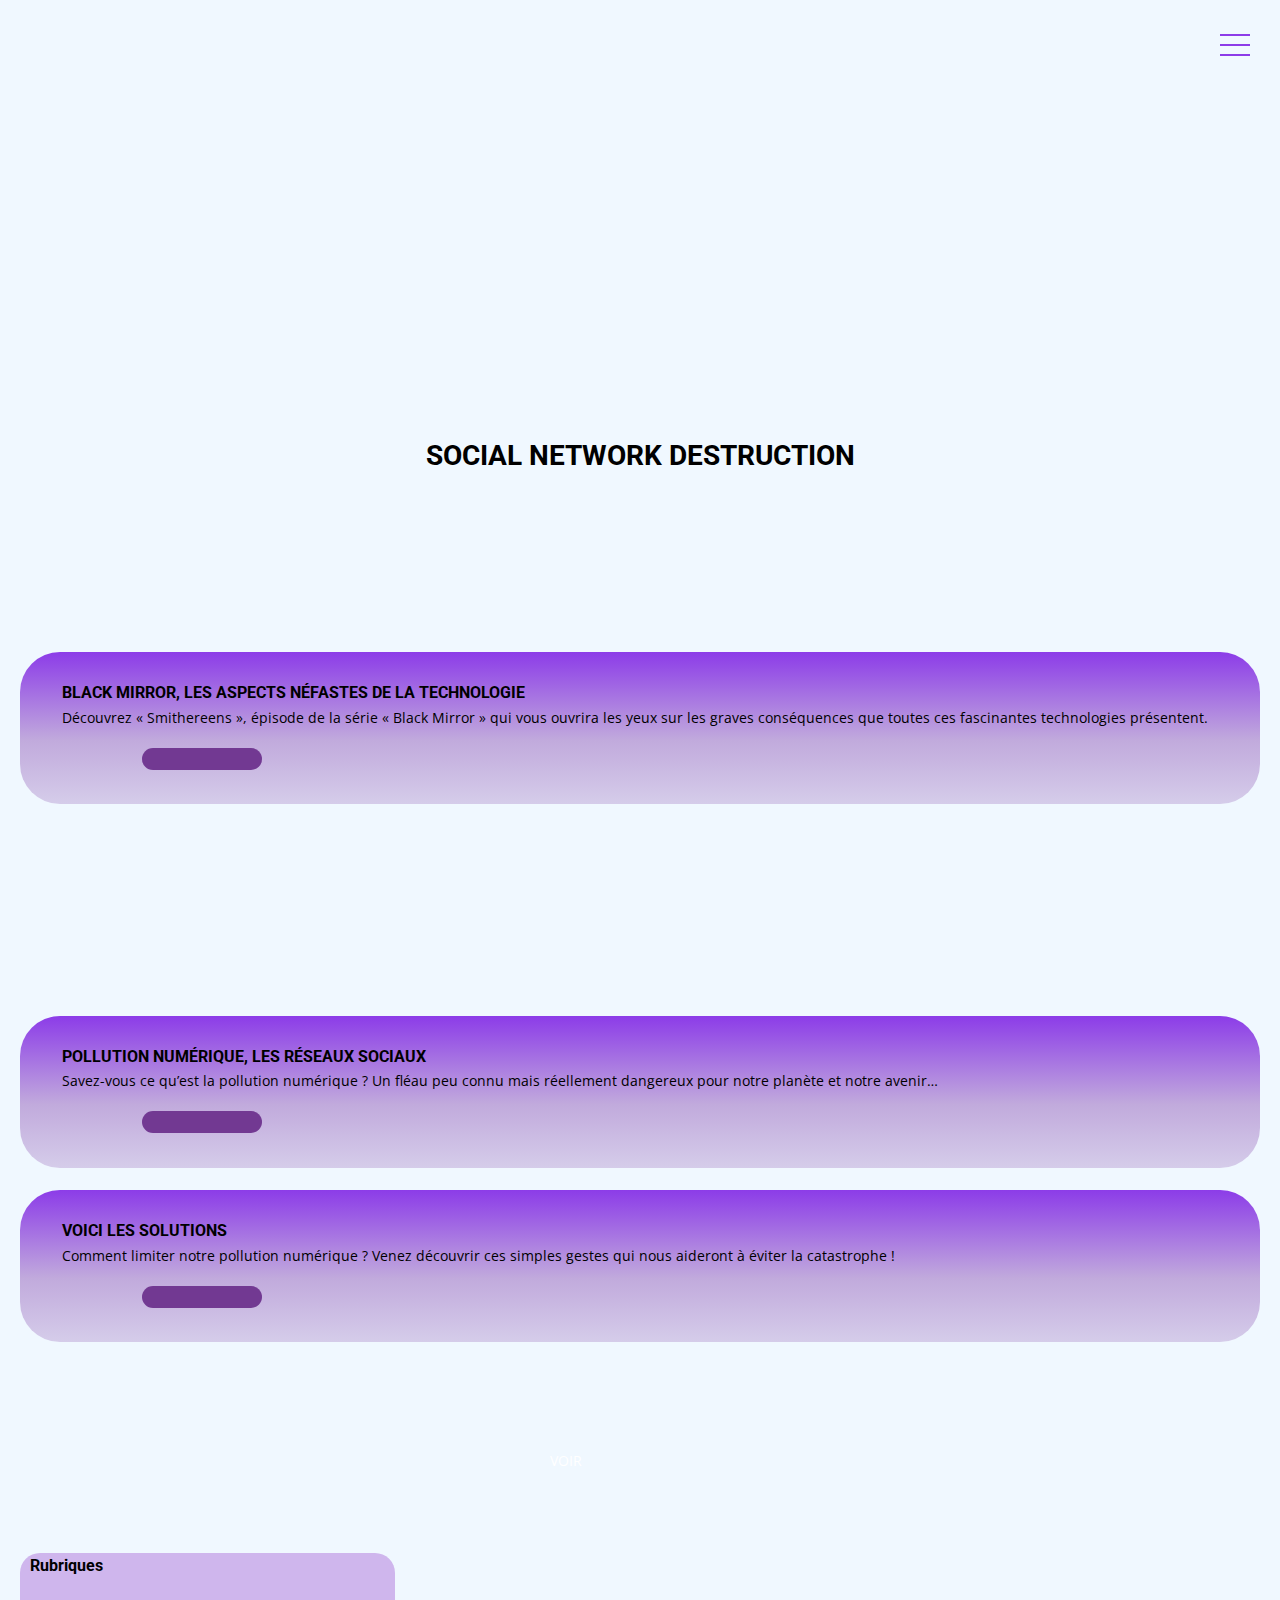
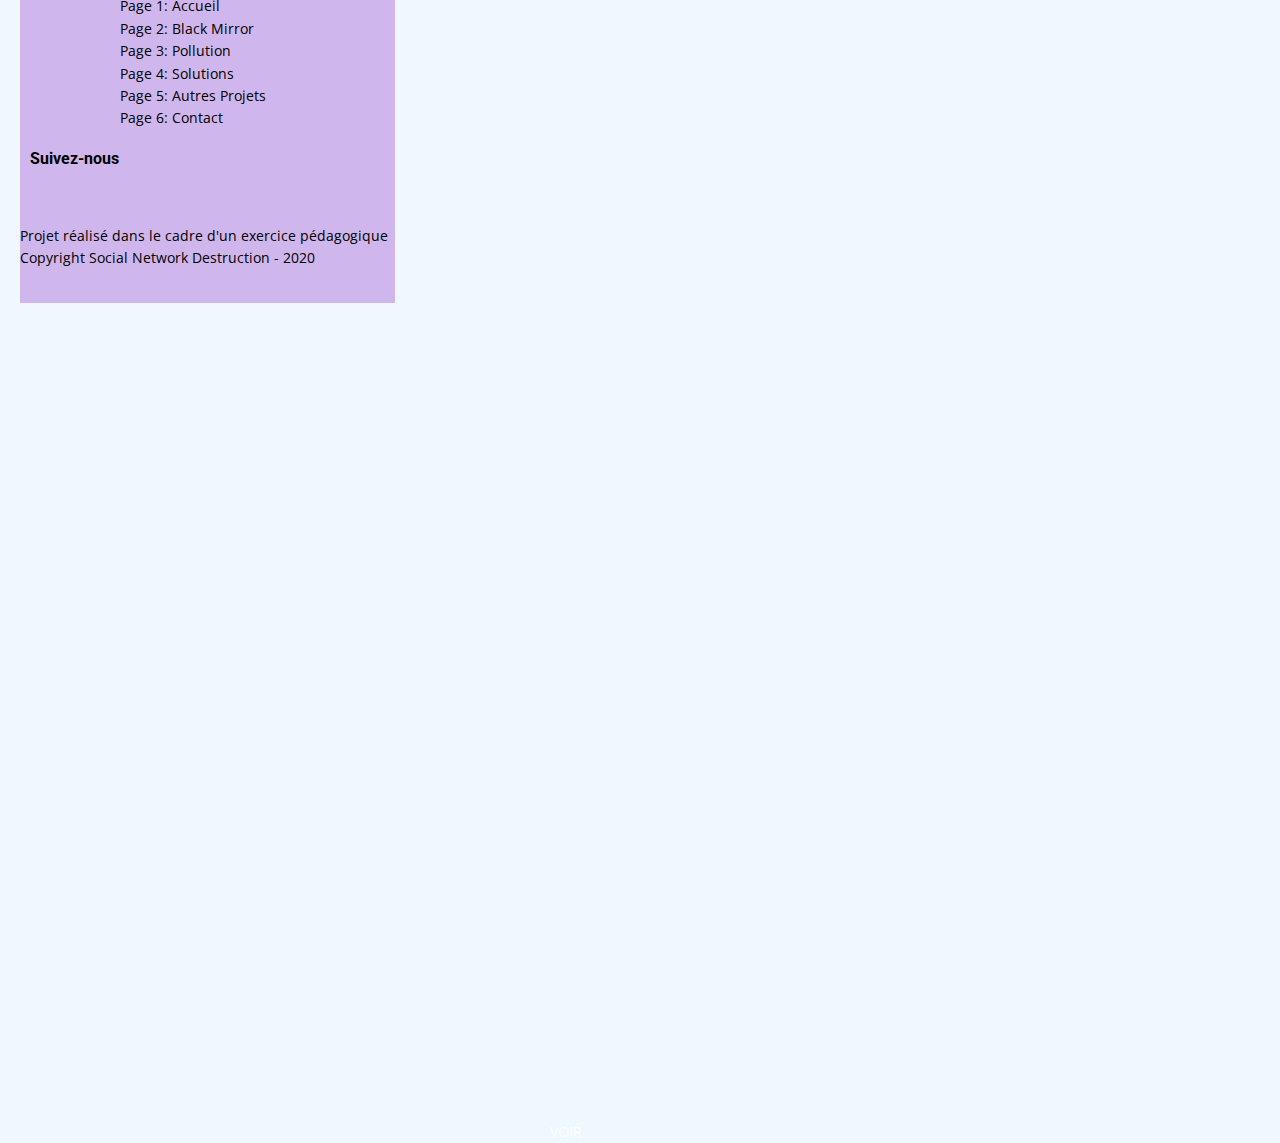
==== index.html @ 18c6214f "fond + ajustement h1" ====
<!doctype html>
<html lang="fr">
<head>
    <meta charset="UTF-8">
    <meta name="viewport" content="width=device-width, initial-scale=1.0">

    <title>Document</title>

    <link rel="stylesheet" href="css/mescss/typography.css">
    <link rel="stylesheet" href="css/mescss/menu.css">
    <link rel="stylesheet" href="css/lib/normalize.css">
    <link rel="stylesheet" href="css/mescss/styles-graphique.css">

</head>
<body >
<header>
    <div class="logo"><a href="index.html"><img src="img/LOGO_HAMZA.png" alt=""></a></div>

    <div class="nav-toggle" onclick="document.documentElement.classList.toggle('menu-open') ">
        <div class="nav-toggle-bar"></div>
    </div>
    <nav class="menu">
        <ul>
            <li><a href="index.html">Accueil</a></li>
            <li><a href="black-mirror.html">Black Mirror</a></li>
            <li><a href="pollution.html">Pollution Numérique</a></li>
            <li><a href="solutions.html">Solutions</a></li>
            <li><a href="a-propos.html">A propos</a></li>
            <li><a href="contact.html">Contact</a></li>
        </ul>
    </nav>
</header>
<main>
    <div class="visuel"></div>
    <h1><a href="">Social Network Destruction</a></h1>


    <div class="Trac-5"><h3>Black Mirror, les aspects néfastes de la technologie</h3><h4>Découvrez « Smithereens »,
        épisode de la série « Black Mirror » qui vous ouvrira les yeux
        sur les graves conséquences que toutes ces fascinantes technologies présentent.</h4>
        <div class="boutonvoir1 "><a href="black-mirror.html">Voir</a></div></div>

    <div class="trailer"><img src="img/black-mirror-mira-el-trailer-de.jpg" alt=""></div>

    <div class="Trac-5"><h3>Pollution numérique, les réseaux sociaux</h3>
        <h4>Savez-vous ce qu’est la pollution numérique ? Un fléau peu connu mais réellement dangereux
            pour notre planète et notre avenir…</h4> <div class="boutonvoir2"><a href="pollution.html">Voir</a></div></div>

    <div class="bus"><img src="img/images.jpg" alt=""></div>

    <div class="Trac-5"><h3>Voici les solutions</h3><h4>Comment limiter notre pollution numérique ? Venez découvrir ces
        simples gestes qui nous
        aideront à éviter la catastrophe !</h4> <div class="boutonvoir3"><a href="solutions.html">Voir</a></div></div>

    <div class="arbre"><img src="img/tweet3.jpg" alt=""></div>

</main>


</body>
<footer class="couleurfooter">


    <div class="rubriques">
        <h3>Rubriques</h3>
        <p><a href="index.html"></a>Page 1:   Accueil</p>
        <p><a href="black-mirror.html"></a>Page 2:   Black Mirror</p>
        <p><a href="pollution.html"></a>Page 3:   Pollution</p>
        <p>Page 4:   Solutions</p>
        <p>Page 5:   Autres Projets</p>
        <p>Page 6:   Contact</p>
    </div>
    <div class="contact">
        <h3>Suivez-nous</h3>
        <a href="twitter.fr"><img  class="twitter" src="img/icone-twitter.svg" alt=""></a>

        <a href=""><img class="gmail" src="img/icone-gmail.svg" alt=""></a>
        <a href=""><img class="insta" src="img/icone-instagram.svg" alt=""></a>
        <a href="https://www.facebook.com/mmimontbeliard"><img class="fb" src="img/iconmonstr-facebook-4.svg" alt=""></a>
        <a href=""><img class="youtube" src="img/youtube.png" alt=""></a>




    <p>Projet réalisé dans le cadre d'un exercice pédagogique</p>
    <span>Copyright Social Network Destruction - 2020</span>

</footer>


</html>
---- css/mescss/typography.css ----
@import url('https://fonts.googleapis.com/css2?family=IBM+Plex+Sans&display=swap');
@import url('https://fonts.googleapis.com/css2?family=Roboto:wght@700&display=swap');
@import url('https://fonts.googleapis.com/css2?family=Open+Sans&display=swap');


html {
    font-size: 62.5%;
}

body {
    background-color: aliceblue  ;
    font-family: 'Open Sans', sans-serif;
    font-size: 1.4rem;
    line-height: 1.6;
    margin: 0 20px;
}

a {
    text-decoration: none;
    color: black;
}
main{
    font-weight: normal;

}

.caroussel{
    background-color: #CFB6ED;
    color: black;
    padding:20px ;
}
.caroussel2{
    background-color: #555555;
    color: black;
    padding:20px ;
}
.caroussel2 img{
max-width: 200px;
}
ul.caroussel-items{
    list-style: none;
    padding: 1rem 0;
    display: flex;
    overflow-x: scroll;
    scroll-snap-type: x mandatory;
}
li.caroussel-items{
    flex: 1 0 220px;
    margin-right: 2rem;
    scroll-snap-align: center;

}

::-webkit-scrollbar-track{
    background-color: #555555;

}
::-webkit-scrollbar{
    height: 2px;
    background-color: tomato;
}
::-webkit-scrollbar-thumb{
    background-color: tomato;
}

.menu{
    font-family: 'Roboto', sans-serif;
}
h1,h2,h3,h4{
    font-family: 'Roboto', sans-serif   ;
}
h1{
    padding:20px;
}

footer>span{
    color: #888888;
}
main>h2{
    margin-left: 10px;
    position: center;
}

main p{
    margin-left: 40px;
    margin-right: 40px;
    display: block;

}
.Trac-5 h3{
    text-transform: uppercase;
    position: center;
    margin-bottom: 0;
    color: black;

}
.Trac-5 h4{
   font-family: 'Open Sans', sans-serif;
    font-weight: normal;
    margin-top: 0;


}
.boutonvoir1 a,
.boutonvoir2 a,
.boutonvoir3 a{
    left: 43vw;
    color: white;
    position: absolute;
    text-transform: uppercase;
}

.boutonvoir1 a {
    bottom: 77vw;
}

.boutonvoir2 a {
    bottom: -44.7vw;
}

.boutonvoir3 a{
    bottom: -144vw;
}

.contact h3, .rubriques h3{
    margin-left: 10px;
}
.rubriques p{
    margin-top: 0;
    margin-bottom: 0;
    margin-left: 100px;
}
.couleurfooter p, .couleurfooter span{
    margin-bottom: 0;


}
---- css/mescss/menu.css ----
.nav-toggle{
   /* background-color: orange;*/
    width: 30px;
    height: 30px;
     position: fixed ;
    top: 30px;
    right: 30px;
    display: flex;
    align-items: center;
    justify-content: center;
    z-index: 2;

}
.nav-toggle-bar,
.nav-toggle-bar::before,
.nav-toggle-bar::after{
    content:"";
    background-color:  #8C3CE8;
    width: 100%;
    height: 2px;
    position: absolute;
    left: 0;
    transition: all .4s ease-in-out;
}
.nav-toggle-bar::before {

    top: -10px;

}
.nav-toggle-bar::after {
    top: 10px;

}
.menu-open .nav-toggle-bar{
    transform: rotate(135deg);
    background-color: white;
}

.menu-open .nav-toggle-bar::before,
.menu-open .nav-toggle-bar::after{
    transform: rotate(90deg);
    background-color: white;
    top: 0;
}

/* MENU*/

.menu{
    background-color: #8C3CE8;
    position: fixed;
    top:0;
    left: 0;
    bottom: 0;
    right: 0;
    display: flex;
    align-items: center;
    justify-content: center;
    transform: translateX(100vw);
    transition: all 1.5s;
    z-index: 1;
}

.menu-open .menu {
    transform: translateX(0);
}

.menu-open,
.menu-open body {
    overflow: hidden;
}
.menu ul{
    list-style: none;
    margin: 0;
    padding: 0;
    font-size: 2.3rem;
    text-transform: uppercase;

}

.menu li{
    margin-bottom: 30px;
    transform: translateX(30px);
    opacity: 0;
    transition: all .4s ease;
}
.menu a{
    color: white ;
}

.menu-open .menu li{
    transform: translateX(0);
    opacity: 1;
}

.menu-open .menu li:nth-child(n+1){transition-delay: .3s;}
.menu-open .menu li:nth-child(n+2){transition-delay: .35s;}
.menu-open .menu li:nth-child(n+3){transition-delay: .4s;}
.menu-open .menu li:nth-child(n+4){transition-delay: .45s;}
.menu-open .menu li:nth-child(n+5){transition-delay: .5s;}
---- css/mescss/styles-graphique.css ----
body {
    background-image: url("../../img/fond-test.jpg");
    background-attachment: fixed;
    background-repeat: no-repeat;
    background-position: center center;
    background-size: cover;
}

.fond {
    height: 100%;
    width: 100%;
    margin: 30px 0 42px;
    padding: 222px 15px 78px 16px;
    -webkit-filter: blur(3px);
    filter: blur(3px);
    background-image: url("../../img/fond-test.jpg");
    background-attachment: fixed;
    background-repeat: no-repeat;
    background-position: center center;
    background-size: cover;
    background-color: black;
}

h1 {
    margin: 30vw 0 12vw 0;
    text-align: center;
    text-transform: uppercase;
}


.blur h1 {

    text-align: center;
    z-index: 500;
}

img {
    max-width: 100%;
    height: auto;
}


header {
    border-bottom-width: 1px;
    border-bottom-color: #000000;
    padding: 15px;
}

.logo img {
    max-width: 8%;
    position: fixed;
}

footer img {
    max-width: 8%;

}

footer {

    border-bottom-style: dashed;
    border-bottom-color: black;

}

.Trac-3 {
    width: 0;
    height: 442.4px;
    margin: 43.5px 0 110.9px;
    border: solid 4px #cfb6ed;
}

.Trac-5 {
    width: auto;
    height: auto;
    padding: 11.7px 35px 34.8px 42px;
    background-image: linear-gradient(to bottom, #8c3ce8, rgba(190, 165, 218, 0.94) 58%, rgba(192, 170, 217, 0.56));
    border-radius: 40px;
}

.trailer {
    width: 375px;
    height: 211px;
    margin: 0.2px 0 0;

}

.bus {


    margin: 0.2px 0 0;
    border-radius: 20px;

}


.arbre {
    width: 375px;
    height: 194px;
    margin: 0.2px 0 0;

}


.couleurfooter {
    width: 375px;
    height: 350px;
    padding: 0;
    background-color: #cfb6ed;
    border-bottom-width: 0;
    margin-bottom: 0;
    border-radius: 20px 20px 0 0;
}

.lignefooter {
    width: 315px;
    height: 0;
    margin-top: 50px;
    margin-bottom: 20px;
    border: solid 2px #8c3ce8;
}

.ligne1 {
    width: 0;
    height: 260px;
    position: absolute;
    border: solid 2px #cfb6ed;
    left: 15px;
}

.ligne2 {
    width: 0;
    height: 240px;
    position: absolute;
    border: solid 2px #cfb6ed;
    right: 15px;
}

.numero {
    width: 32px;
    height: 15px;
    margin: 151px 18px 223px 13px;
    background-color: #8c3ce8;
    position: absolute;
}

.titre {
    width: 320px;
    height: 220px;
    margin: 30px 70px 34px 13.5px;
    border-radius: 56px;
    background-color: #cfb6ed;
}

.titre2 {
    height: 170px;
    border-radius: 56px;
    background-color: #cfb6ed;


}
.titre3 {
    height: 130px;
    border-radius: 56px;
    background-color: #cfb6ed;
    padding-bottom: 5px;


}
.titre4{
    height: 80px;
    border-radius: 56px;
    background-color: #cfb6ed;
   margin-bottom: 80px;

}
.visuel{
    background-image: url("../../img/smithproduit.png");
    z-index: 2;
    -webkit-filter: blur(3px);
    filter: blur(3px);


}

.boutonvoir1 {
    width: 100px;
    height: 2px;
    padding: 10px 10px 10px 10px;
    background-color: #723992;
    margin-left: 80px;
    border-radius: 30px;
}


.boutonvoir2 {
    width: 100px;
    height: 2px;
    padding: 10px 10px 10px 10px;
    background-color: #723992;
    margin-left: 80px;
    border-radius: 30px;
}

.boutonvoir3 {
    width: 100px;
    height: 2px;
    padding: 10px 10px 10px 10px;
    background-color: #723992;
    margin-left: 80px;
    border-radius: 30px;
}

.insta {
    margin-left: 10px;
}

.gmail {
    margin-left: 10px;

}

.twitter {
    margin-left: 70px;

}
.gmail [href^="mailto:"]{
    background-image: url("../../img/icone-gmail.svg");
}

.fb {
    margin-left: 10px;
}

.youtube {
    margin-left: 8px;
    max-width: 14%;

}
.Rectangle-67 {
    width: 330px;
    height: 633px;
    margin: 53px 25px 90px 20px;
    padding: 21px 12px 27px 9px;
    border-radius: 36px;
    background-color: rgba(152, 100, 214, 0.3);
}
.Rectangle-68 {
    width: 154px;
    height: 41px;
    margin: 60px 5px 24px 2px;
    padding: 8px 49px 5px 17px;
    border-radius: 21px;
    background-color: #efe7f9;
}
.Rectangle-69 {
    width: 139px;
    height: 41px;
    margin: 60px 9px 24px 5px;
    padding: 8px 63px 11px 16px;
    border-radius: 21px;
    background-color: rgba(255, 255, 255, 0.5);
}
.Rectangle-72 {
    width: 303px;
    height: 191px;
    margin: 5px 4px 64px 2px;
    padding: 10px 120px 125px 17px;
    border-radius: 21px;
    background-color: rgba(255, 255, 255, 0.5);
}
.Rectangle-70 {
    width: 303px;
    height: 41px;
    margin: 24px 6px 8px 0;
    border-radius: 21px;
    background-color: rgba(255, 255, 255, 0.5);
}
.Rectangle-71 {
    width: 303px;
    height: 41px;
    margin: 8px 6px 29px 0;
    border-radius: 21px;
    background-color: rgba(255, 255, 255, 0.5);
}
.multi-support{
    max-width: 90%;
    margin-bottom: 0;
    margin-top: 0;

}
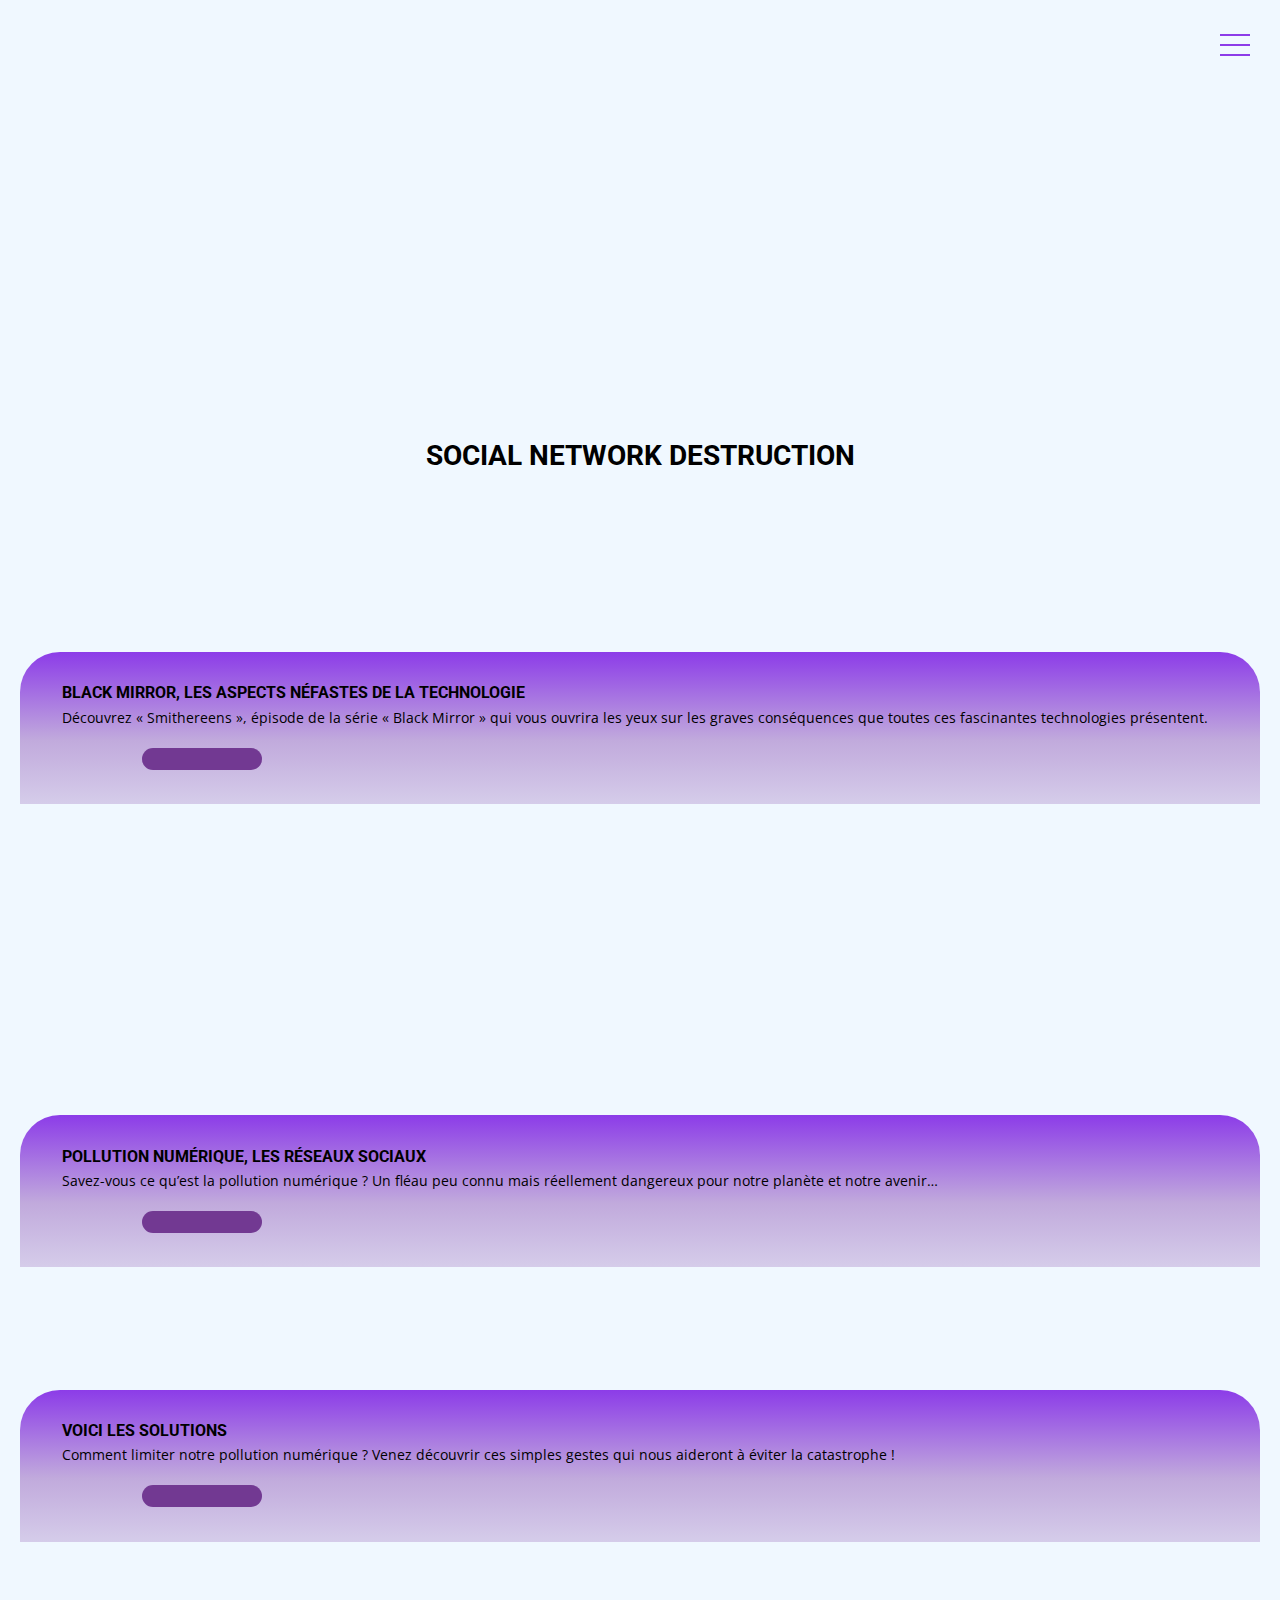
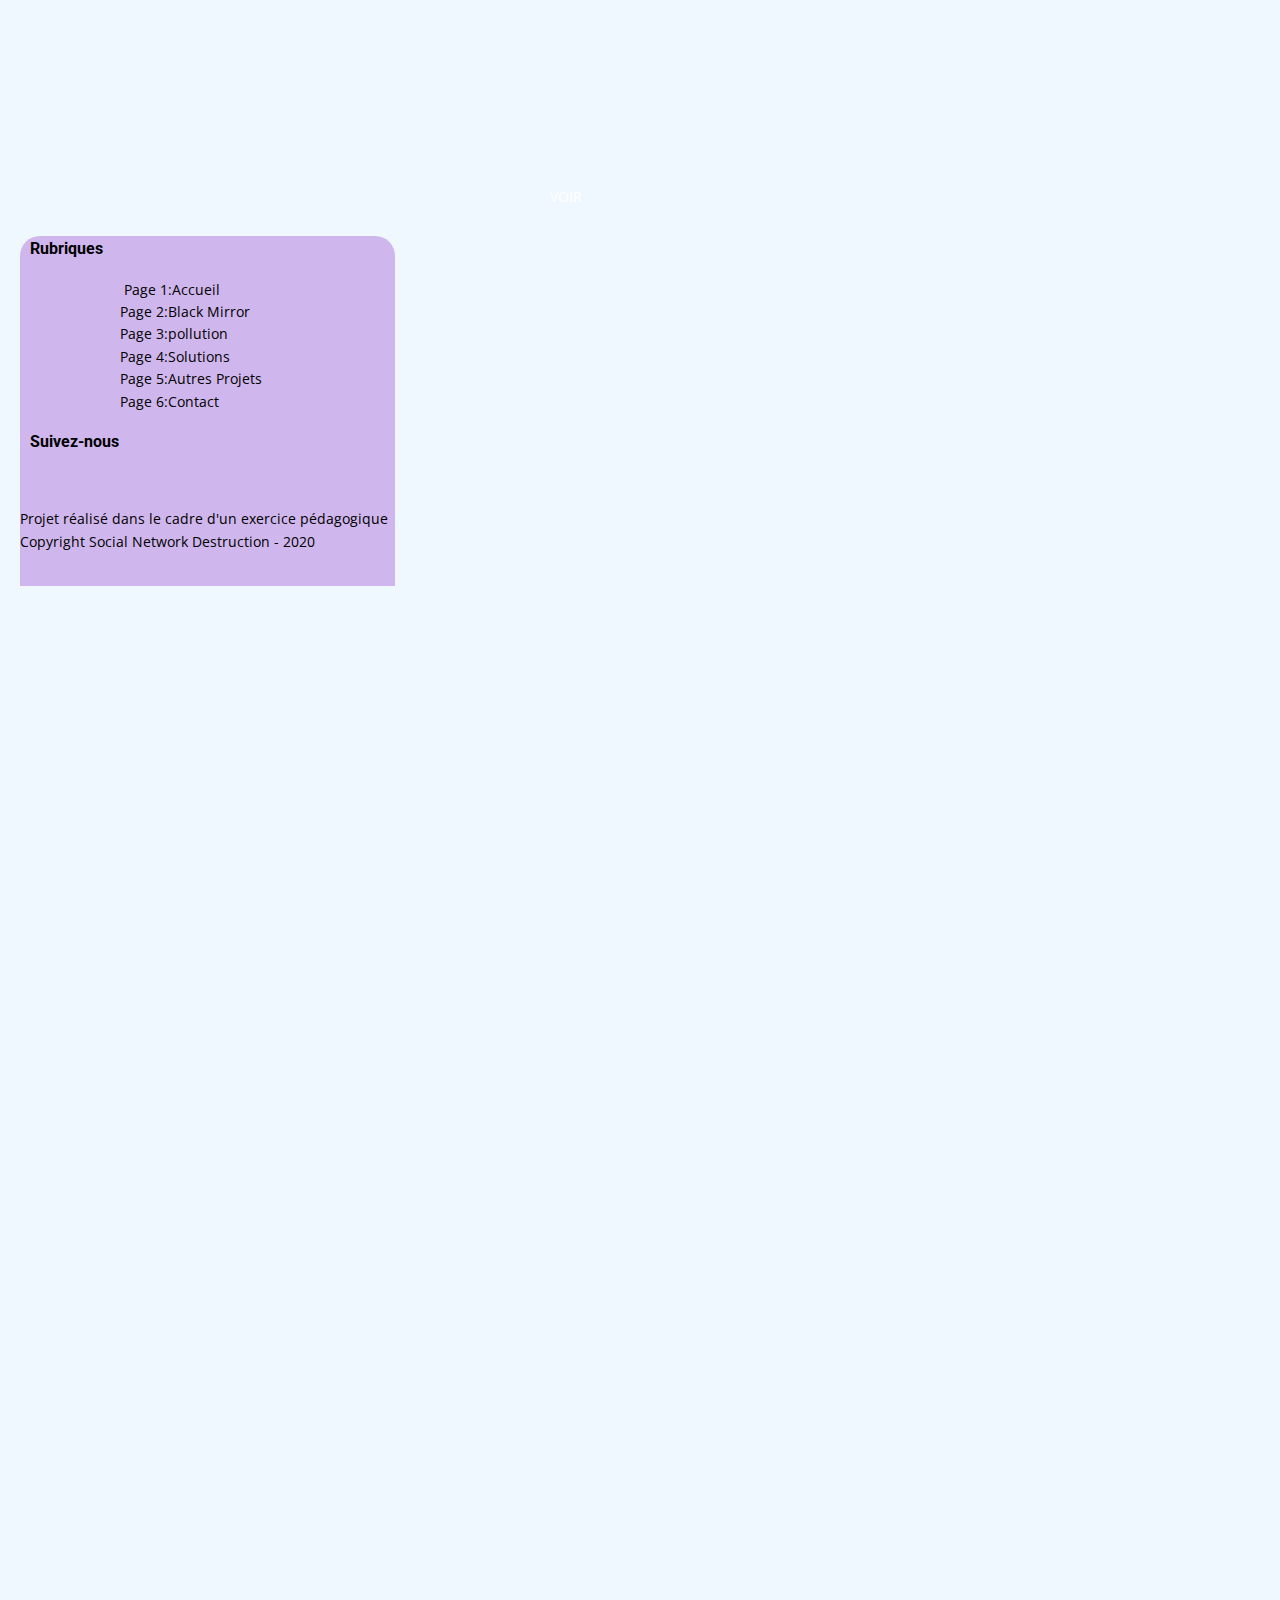
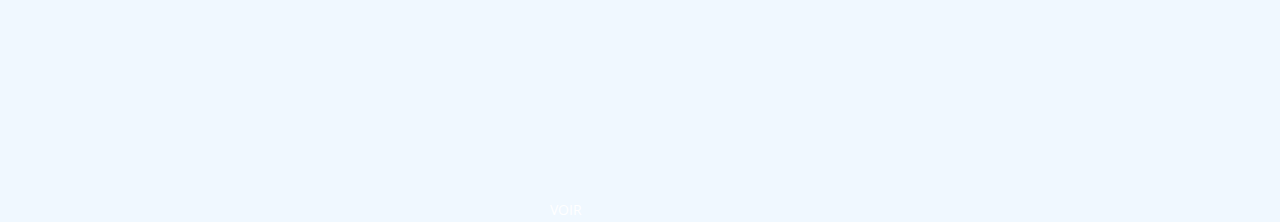
==== commit 2fc9daa2: "modif footer" ====
--- a/index.html
+++ b/index.html
@@ -31,8 +31,8 @@
     </nav>
 </header>
 <main>
-    <div class="visuel"></div>
-    <h1><a href="">Social Network Destruction</a></h1>
+    <div class="visuel">
+    <h1>Social Network Destruction</a></h1></div>
 
 
     <div class="Trac-5"><h3>Black Mirror, les aspects néfastes de la technologie</h3><h4>Découvrez « Smithereens »,
@@ -63,12 +63,13 @@
 
     <div class="rubriques">
         <h3>Rubriques</h3>
-        <p><a href="index.html"></a>Page 1:   Accueil</p>
-        <p><a href="black-mirror.html"></a>Page 2:   Black Mirror</p>
-        <p><a href="pollution.html"></a>Page 3:   Pollution</p>
-        <p>Page 4:   Solutions</p>
-        <p>Page 5:   Autres Projets</p>
-        <p>Page 6:   Contact</p>
+        <div class="accueil"><img src="img/accueil.png" alt=""><a href="index.html"> Page 1:Accueil</a></div>
+        <div class="accueil"><a href="black-mirror.html"> Page 2:Black Mirror</a></div>
+        <div class="accueil"><a href="pollution.html"> Page 3:pollution</a></div>
+        <div class="accueil"><a href="solutions.html">Page 4:Solutions</a></div>
+        <div class="accueil"><a href="a-propos.html"> Page 5:Autres Projets</a></div>
+        <div class="accueil"><a href="contact.html"> Page 6:Contact</a></div>
+
     </div>
     <div class="contact">
         <h3>Suivez-nous</h3>
--- a/css/mescss/typography.css
+++ b/css/mescss/typography.css
@@ -115,11 +115,11 @@
 }
 
 .boutonvoir2 a {
-    bottom: -44.7vw;
+    bottom: -71vw;
 }
 
 .boutonvoir3 a{
-    bottom: -144vw;
+    bottom: -197vw;
 }
 
 .contact h3, .rubriques h3{
@@ -132,7 +132,17 @@
 }
 .couleurfooter p, .couleurfooter span{
     margin-bottom: 0;
+    font-size: 1.4rem;
 
 
 }
+.accueil{
+    margin-top: 0;
+    margin-bottom: 0;
+    margin-left: 100px;
 
+
+}
+ .accueil img{
+
+ }--- a/css/mescss/styles-graphique.css
+++ b/css/mescss/styles-graphique.css
@@ -75,21 +75,27 @@
     height: auto;
     padding: 11.7px 35px 34.8px 42px;
     background-image: linear-gradient(to bottom, #8c3ce8, rgba(190, 165, 218, 0.94) 58%, rgba(192, 170, 217, 0.56));
-    border-radius: 40px;
+    border-radius: 40px 40px 0 0 ;
+
+
 }
 
 .trailer {
     width: 375px;
     height: 211px;
-    margin: 0.2px 0 0;
+    margin:0 0 100px;
+
+
 
 }
 
 .bus {
 
 
-    margin: 0.2px 0 0;
+
     border-radius: 20px;
+    margin:0 0 100px;
+
 
 }
 
@@ -97,7 +103,8 @@
 .arbre {
     width: 375px;
     height: 194px;
-    margin: 0.2px 0 0;
+    margin: 0.2px 0 100px;
+
 
 }
 
@@ -174,14 +181,7 @@
    margin-bottom: 80px;
 
 }
-.visuel{
-    background-image: url("../../img/smithproduit.png");
-    z-index: 2;
-    -webkit-filter: blur(3px);
-    filter: blur(3px);
-
-
-}
+
 
 .boutonvoir1 {
     width: 100px;
@@ -200,6 +200,7 @@
     background-color: #723992;
     margin-left: 80px;
     border-radius: 30px;
+    bottom: -71.4vw;
 }
 
 .boutonvoir3 {
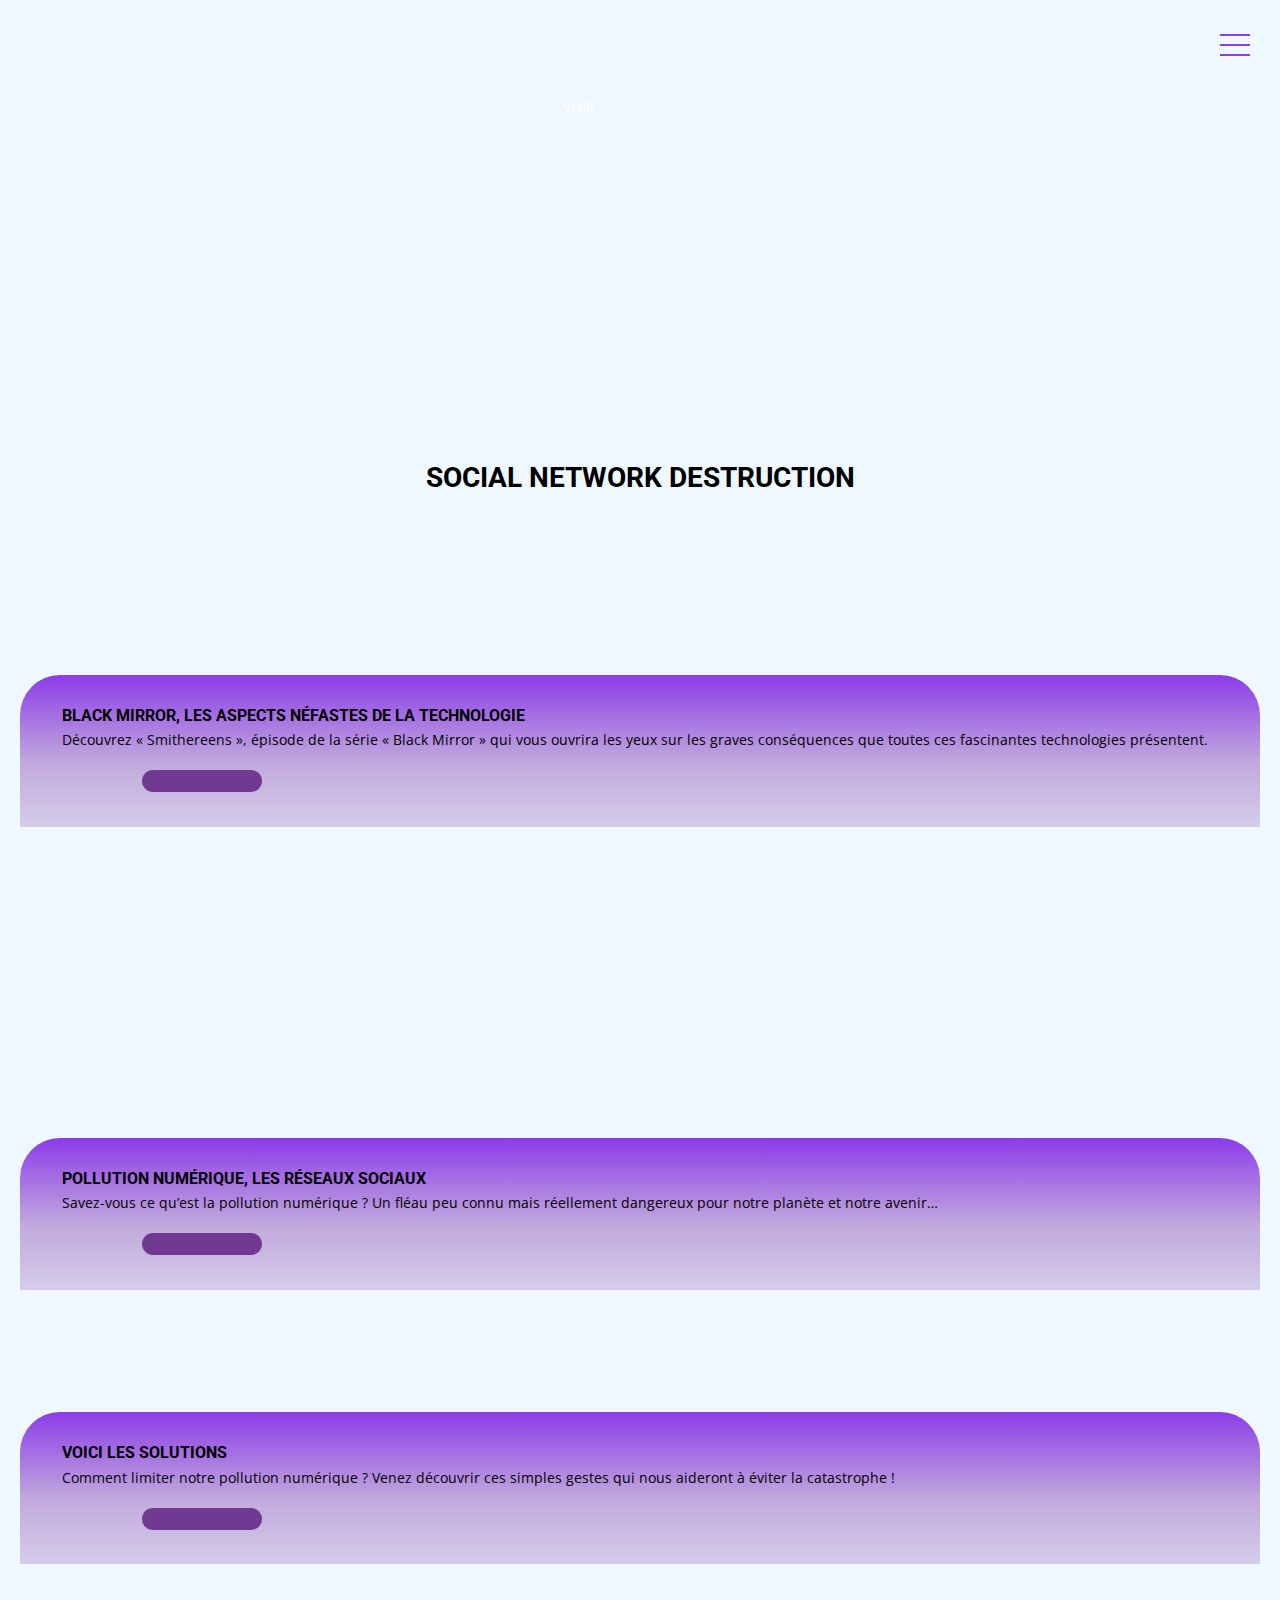
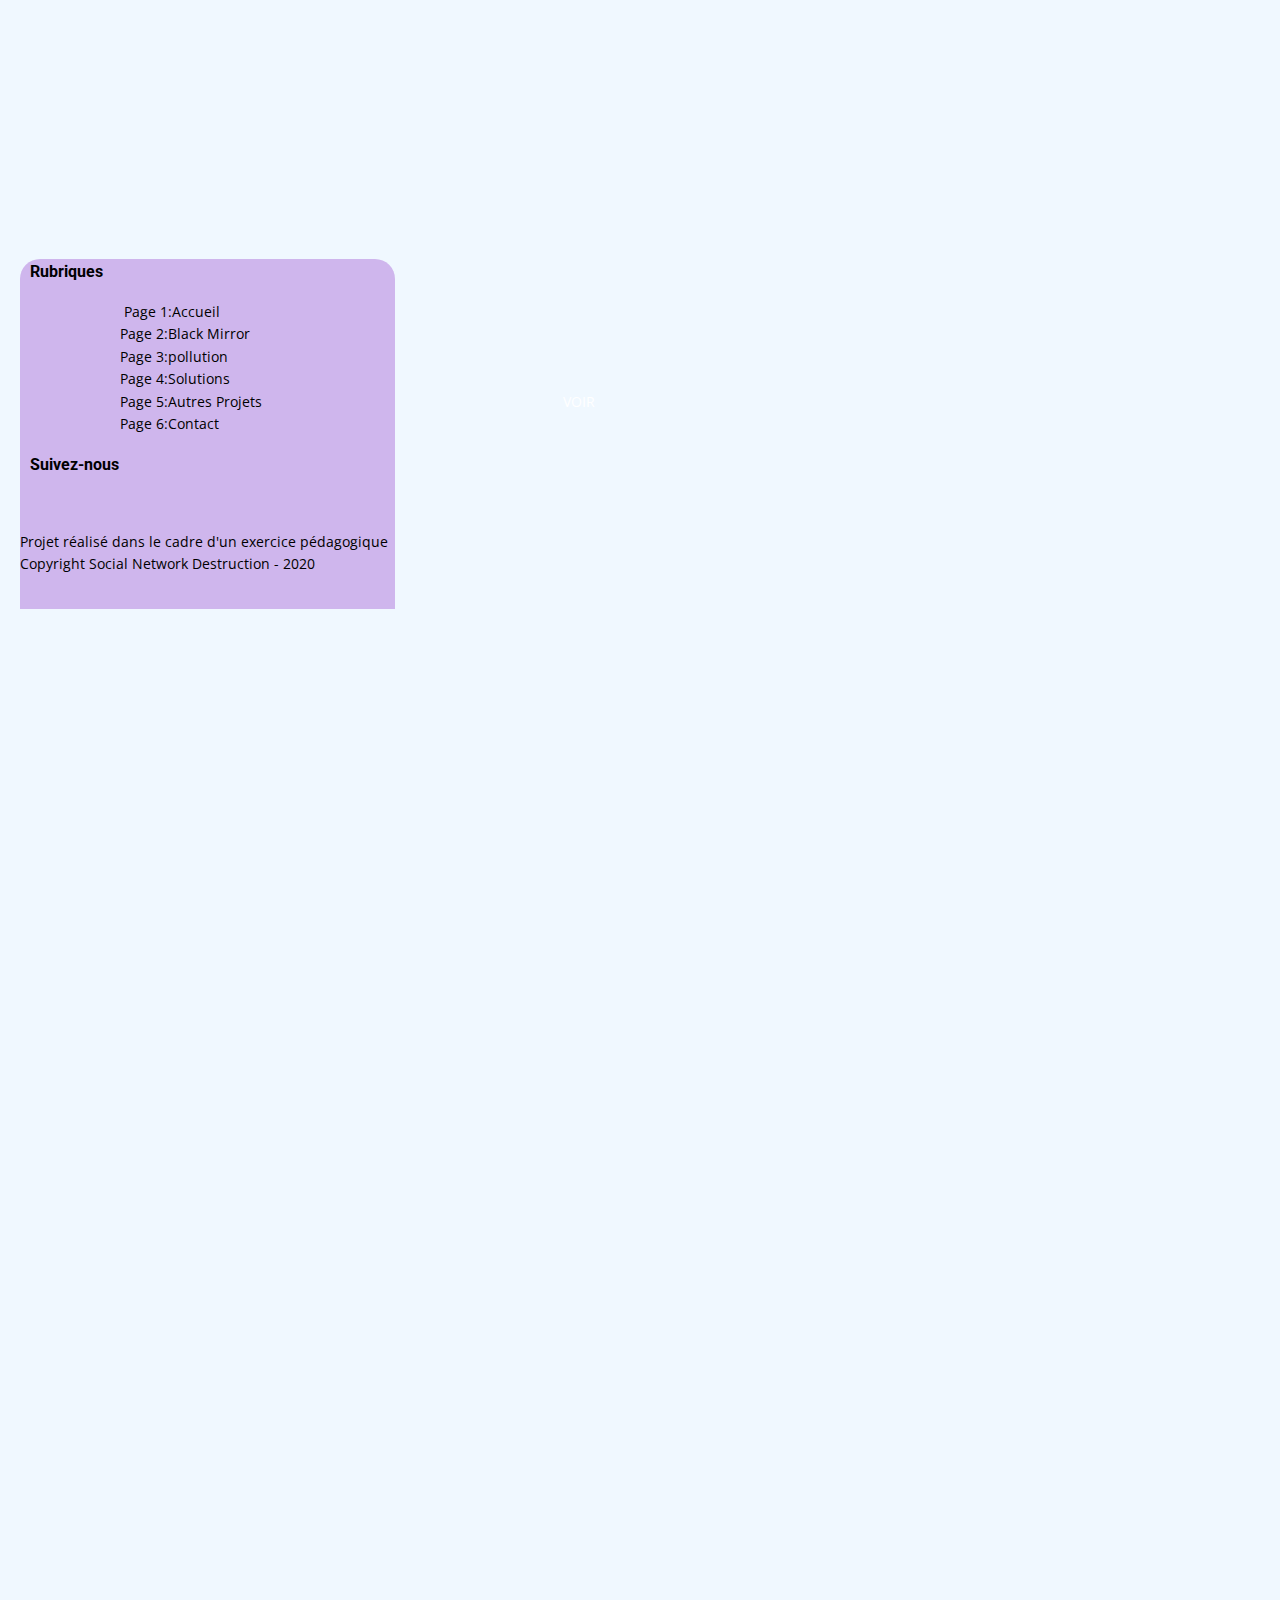
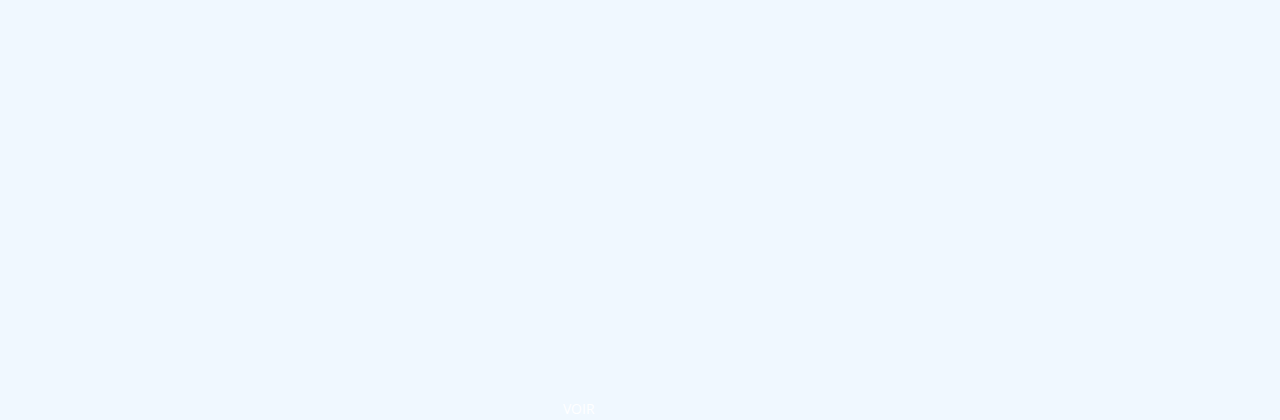
==== commit 4d884a1e: "Ajout sftp" ====
--- a/index.html
+++ b/index.html
@@ -4,7 +4,7 @@
     <meta charset="UTF-8">
     <meta name="viewport" content="width=device-width, initial-scale=1.0">
 
-    <title>Document</title>
+    <title>Social Network Destruction</title>
 
     <link rel="stylesheet" href="css/mescss/typography.css">
     <link rel="stylesheet" href="css/mescss/menu.css">
@@ -12,7 +12,7 @@
     <link rel="stylesheet" href="css/mescss/styles-graphique.css">
 
 </head>
-<body >
+<body>
 <header>
     <div class="logo"><a href="index.html"><img src="img/LOGO_HAMZA.png" alt=""></a></div>
 
@@ -32,25 +32,30 @@
 </header>
 <main>
     <div class="visuel">
-    <h1>Social Network Destruction</a></h1></div>
+        <h1>Social Network Destruction</a></h1></div>
 
 
     <div class="Trac-5"><h3>Black Mirror, les aspects néfastes de la technologie</h3><h4>Découvrez « Smithereens »,
         épisode de la série « Black Mirror » qui vous ouvrira les yeux
         sur les graves conséquences que toutes ces fascinantes technologies présentent.</h4>
-        <div class="boutonvoir1 "><a href="black-mirror.html">Voir</a></div></div>
+        <div class="boutonvoir1 "><a href="black-mirror.html">Voir</a></div>
+    </div>
 
     <div class="trailer"><img src="img/black-mirror-mira-el-trailer-de.jpg" alt=""></div>
 
     <div class="Trac-5"><h3>Pollution numérique, les réseaux sociaux</h3>
         <h4>Savez-vous ce qu’est la pollution numérique ? Un fléau peu connu mais réellement dangereux
-            pour notre planète et notre avenir…</h4> <div class="boutonvoir2"><a href="pollution.html">Voir</a></div></div>
+            pour notre planète et notre avenir…</h4>
+        <div class="boutonvoir2"><a href="pollution.html">Voir</a></div>
+    </div>
 
     <div class="bus"><img src="img/images.jpg" alt=""></div>
 
     <div class="Trac-5"><h3>Voici les solutions</h3><h4>Comment limiter notre pollution numérique ? Venez découvrir ces
         simples gestes qui nous
-        aideront à éviter la catastrophe !</h4> <div class="boutonvoir3"><a href="solutions.html">Voir</a></div></div>
+        aideront à éviter la catastrophe !</h4>
+        <div class="boutonvoir3"><a href="solutions.html">Voir</a></div>
+    </div>
 
     <div class="arbre"><img src="img/tweet3.jpg" alt=""></div>
 
@@ -73,18 +78,17 @@
     </div>
     <div class="contact">
         <h3>Suivez-nous</h3>
-        <a href="twitter.fr"><img  class="twitter" src="img/icone-twitter.svg" alt=""></a>
+        <a href="https://twitter.com/"><img class="twitter" src="img/icone-twitter.svg" alt=""></a>
 
         <a href=""><img class="gmail" src="img/icone-gmail.svg" alt=""></a>
         <a href=""><img class="insta" src="img/icone-instagram.svg" alt=""></a>
-        <a href="https://www.facebook.com/mmimontbeliard"><img class="fb" src="img/iconmonstr-facebook-4.svg" alt=""></a>
+        <a href="https://www.facebook.com/mmimontbeliard"><img class="fb" src="img/iconmonstr-facebook-4.svg"
+                                                               alt=""></a>
         <a href=""><img class="youtube" src="img/youtube.png" alt=""></a>
 
 
-
-
-    <p>Projet réalisé dans le cadre d'un exercice pédagogique</p>
-    <span>Copyright Social Network Destruction - 2020</span>
+        <p>Projet réalisé dans le cadre d'un exercice pédagogique</p>
+        <span>Copyright Social Network Destruction - 2020</span>
 
 </footer>
 
--- a/css/mescss/typography.css
+++ b/css/mescss/typography.css
@@ -104,22 +104,22 @@
 .boutonvoir1 a,
 .boutonvoir2 a,
 .boutonvoir3 a{
-    left: 43vw;
+    left: 44vw;
     color: white;
     position: absolute;
     text-transform: uppercase;
 }
 
 .boutonvoir1 a {
-    bottom: 77vw;
+    bottom: 61vw;
 }
 
 .boutonvoir2 a {
-    bottom: -71vw;
+    bottom: -87vw;
 }
 
 .boutonvoir3 a{
-    bottom: -197vw;
+    bottom: -212.5vw;
 }
 
 .contact h3, .rubriques h3{
--- a/css/mescss/styles-graphique.css
+++ b/css/mescss/styles-graphique.css
@@ -48,7 +48,7 @@
 
 .logo img {
     max-width: 8%;
-    position: fixed;
+
 }
 
 footer img {
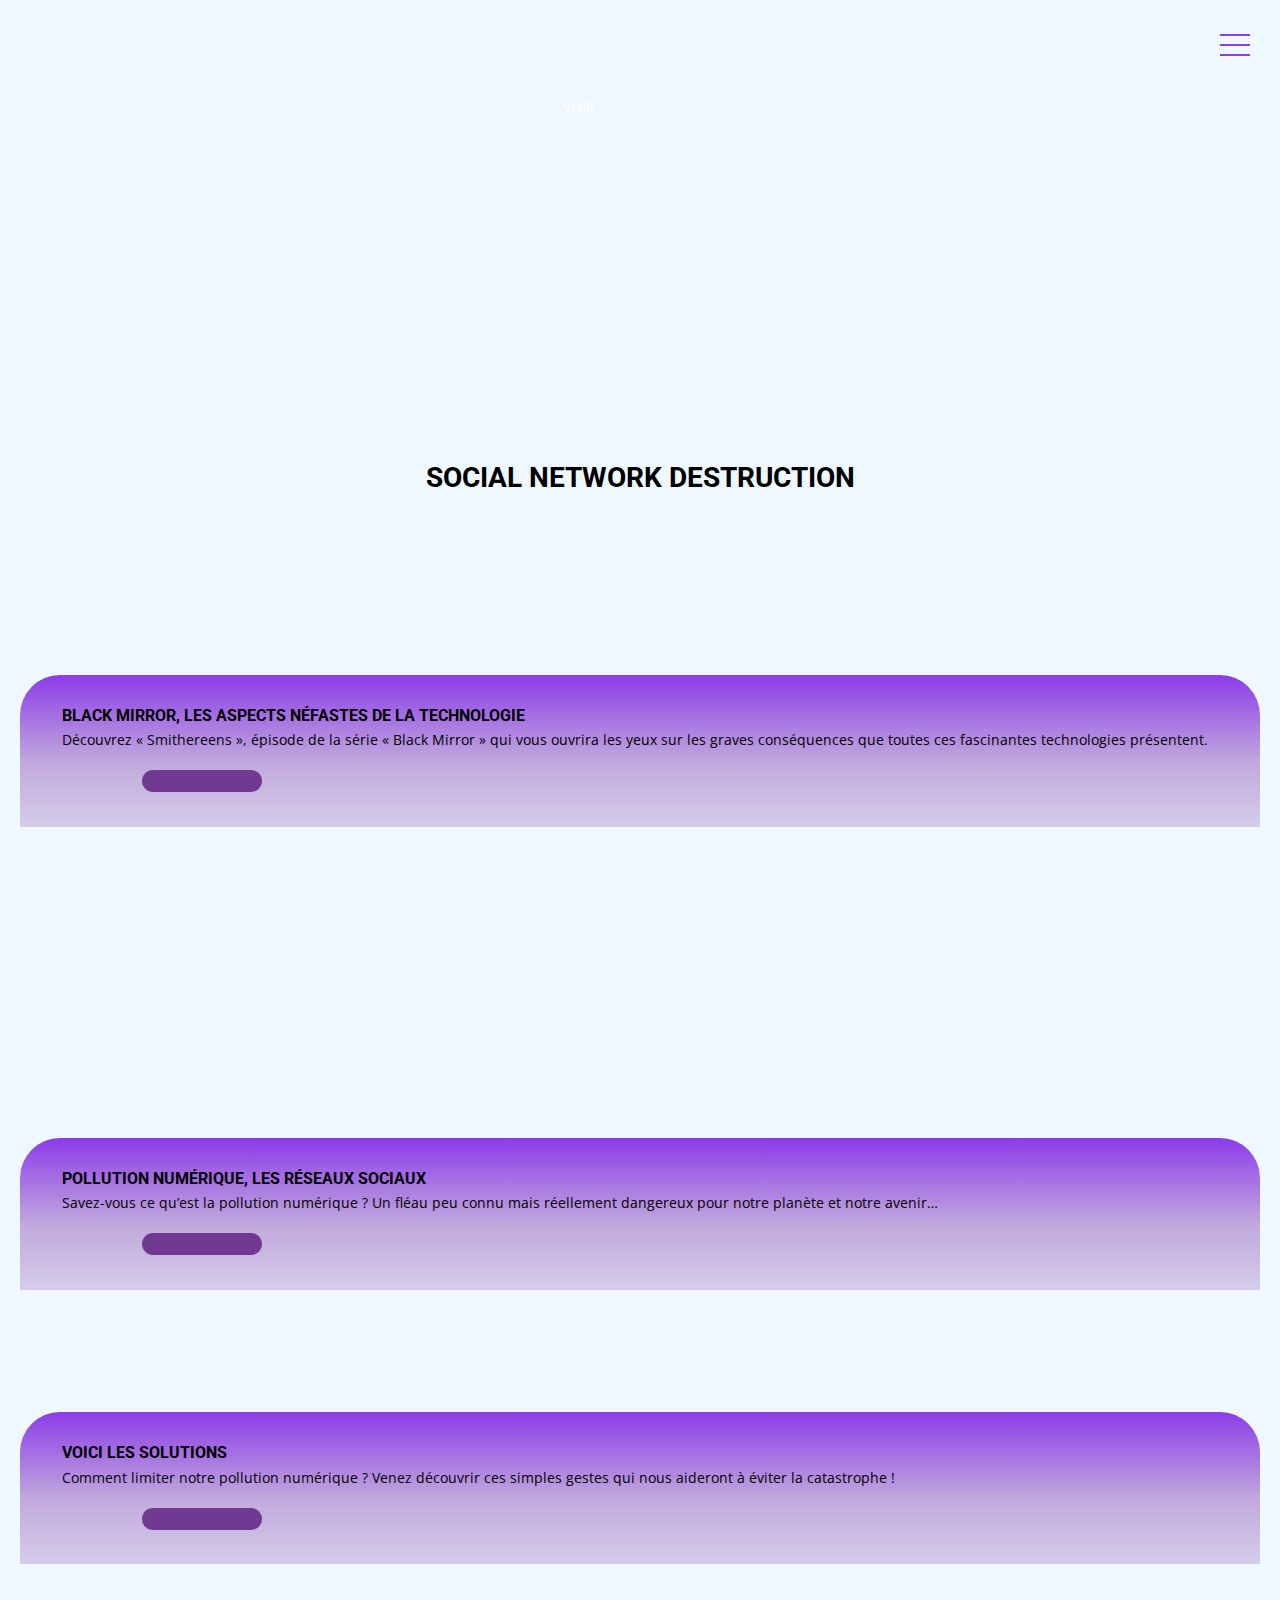
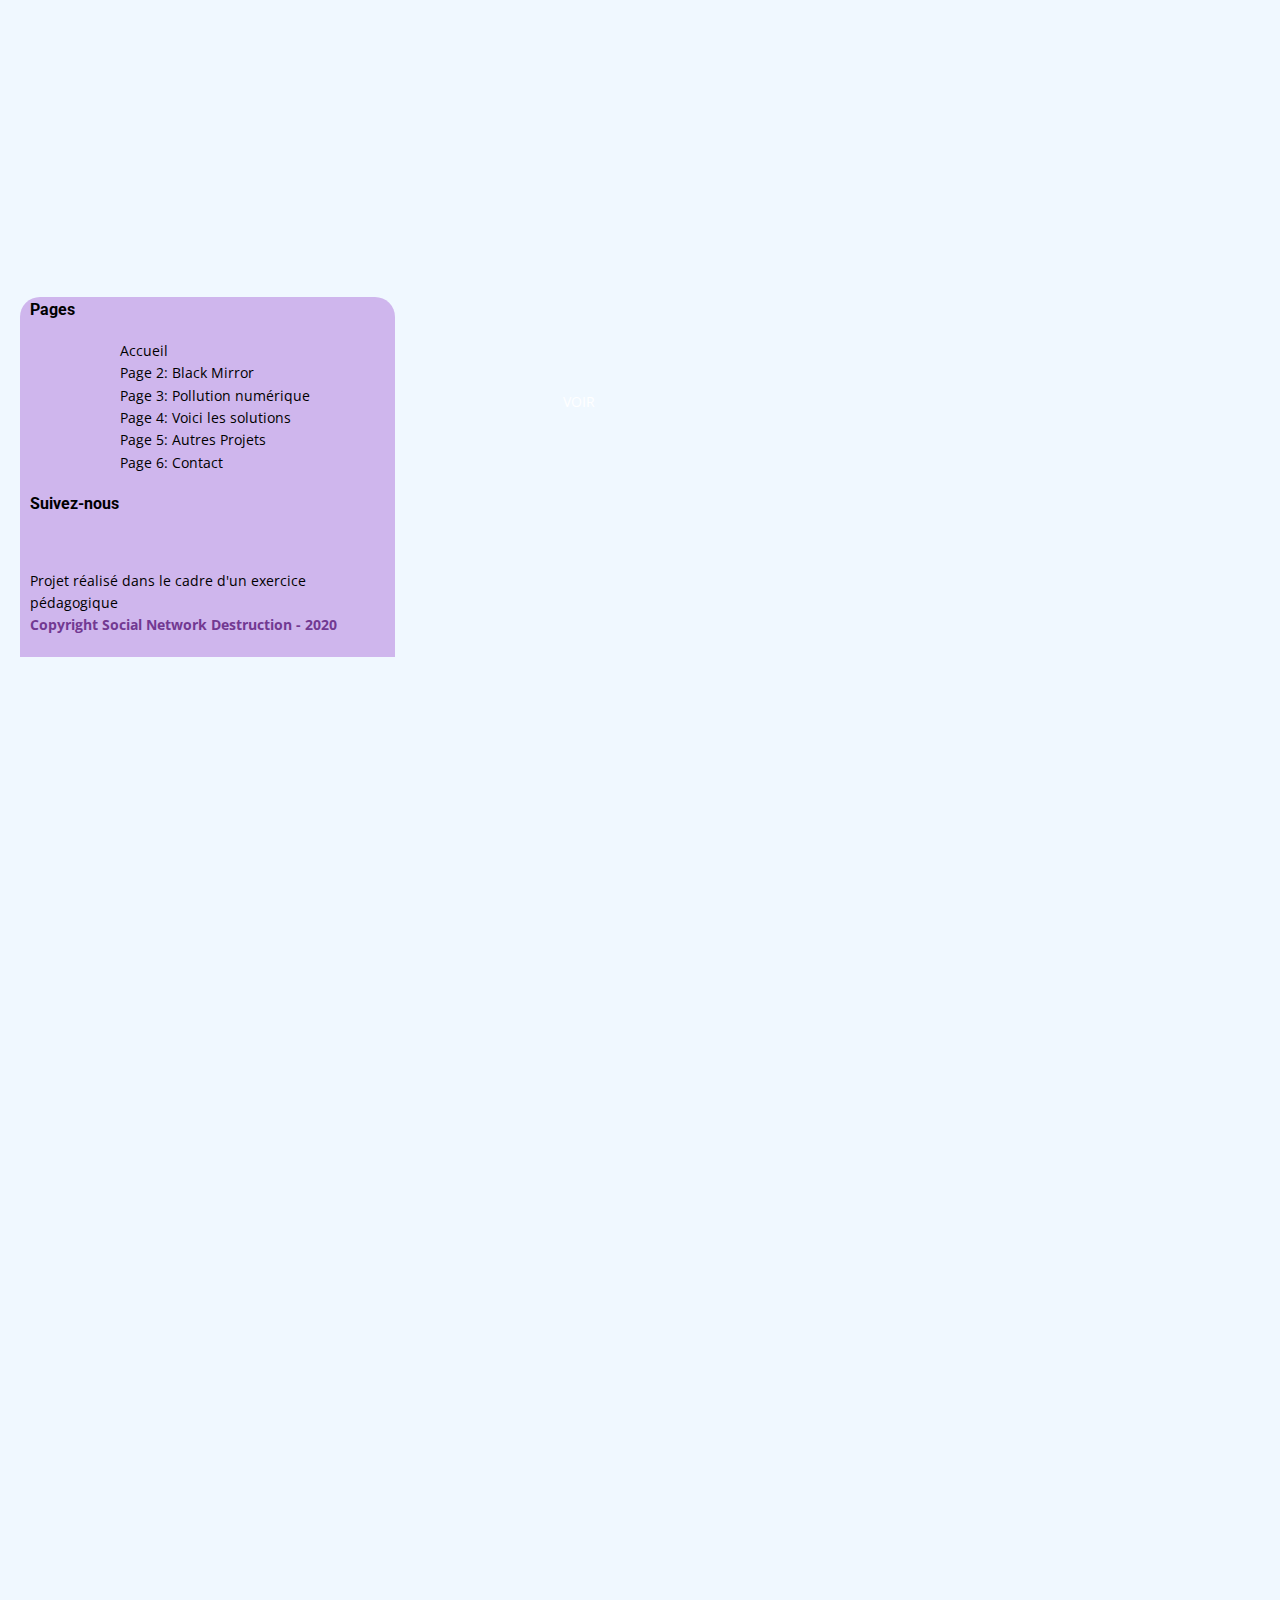
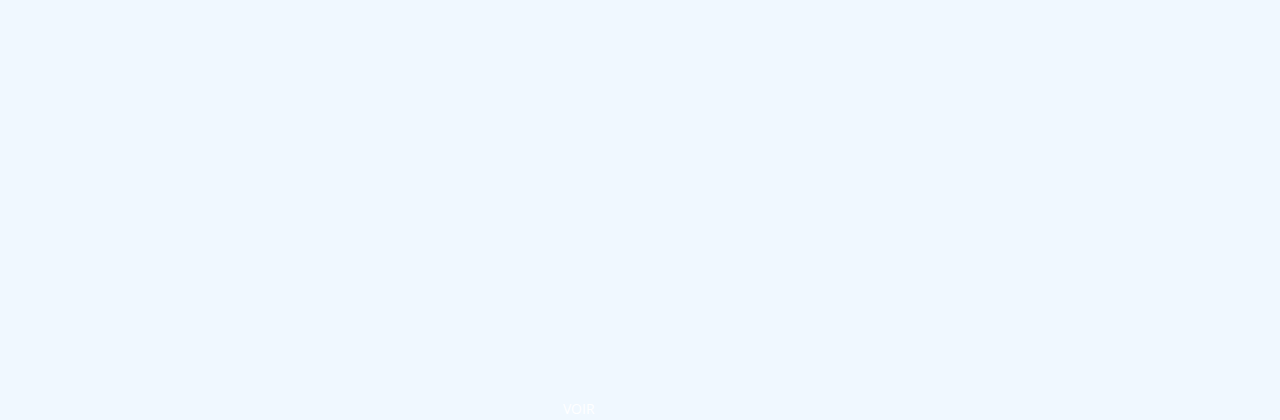
==== commit d6ad71e6: "Footer + création nav bas" ====
--- a/index.html
+++ b/index.html
@@ -46,7 +46,7 @@
     <div class="Trac-5"><h3>Pollution numérique, les réseaux sociaux</h3>
         <h4>Savez-vous ce qu’est la pollution numérique ? Un fléau peu connu mais réellement dangereux
             pour notre planète et notre avenir…</h4>
-        <div class="boutonvoir2"><a href="pollution.html">Voir</a></div>
+        <div class="boutonvoir2" ><a href="pollution.html">Voir</a></div>
     </div>
 
     <div class="bus"><img src="img/images.jpg" alt=""></div>
@@ -59,38 +59,45 @@
 
     <div class="arbre"><img src="img/tweet3.jpg" alt=""></div>
 
+
 </main>
 
+ <img href="" class="flechegauche" src="img/flechegauche.png" alt="">
+<a href="index.html"><img class="maison"  src="img/accueil.png" alt=""></a>
+<a href="black-mirror.html"><img class="flechedroite" src="img/flechedroite.png" alt=""></a>
 
-</body>
 <footer class="couleurfooter">
 
 
     <div class="rubriques">
-        <h3>Rubriques</h3>
-        <div class="accueil"><img src="img/accueil.png" alt=""><a href="index.html"> Page 1:Accueil</a></div>
-        <div class="accueil"><a href="black-mirror.html"> Page 2:Black Mirror</a></div>
-        <div class="accueil"><a href="pollution.html"> Page 3:pollution</a></div>
-        <div class="accueil"><a href="solutions.html">Page 4:Solutions</a></div>
-        <div class="accueil"><a href="a-propos.html"> Page 5:Autres Projets</a></div>
-        <div class="accueil"><a href="contact.html"> Page 6:Contact</a></div>
 
+        <h3>Pages</h3>
+        <div class="accueil"><img src="img/accueil.png" alt=""><a href="index.html">Accueil</a></div>
+        <div class="accueil"><a href="black-mirror.html">Page 2: Black Mirror</a></div>
+        <div class="accueil"><a href="pollution.html">Page 3: Pollution numérique</a></div>
+        <div class="accueil"><a href="solutions.html">Page 4: Voici les solutions</a></div>
+        <div class="accueil"><a href="a-propos.html">Page 5: Autres Projets</a></div>
+        <div class="accueil"><a href="contact.html">Page 6: Contact</a></div>
     </div>
+
     <div class="contact">
         <h3>Suivez-nous</h3>
-        <a href="https://twitter.com/"><img class="twitter" src="img/icone-twitter.svg" alt=""></a>
 
-        <a href=""><img class="gmail" src="img/icone-gmail.svg" alt=""></a>
-        <a href=""><img class="insta" src="img/icone-instagram.svg" alt=""></a>
-        <a href="https://www.facebook.com/mmimontbeliard"><img class="fb" src="img/iconmonstr-facebook-4.svg"
-                                                               alt=""></a>
-        <a href=""><img class="youtube" src="img/youtube.png" alt=""></a>
+        <a href="https://twitter.com/mmimontbeliard"><img class="twitter" src="img/icone-twitter.svg" alt=""></a>
+        <a href="mailto:helkinani25@gmail.com"><img class="gmail" src="img/icone-gmail.svg" alt=""></a>
+        <a href="https://www.instagram.com/mmi_montbeliard/"><img class="insta" src="img/icone-instagram.svg" alt=""></a>
+        <a href="http://mmimontbeliard.com/"><img class="mmi" src="img/mmi.png" alt=""></a>
+        <a href="https://www.youtube.com/channel/UCgW7jR8McJwjxPh0fDQaXGg"><img class="youtube" src="img/logoyoutube.png" alt=""></a>
+        <a href="https://www.facebook.com/mmimontbeliard"><img class="fb" src="img/iconmonstr-facebook-4.svg"alt=""></a>
+        <a href="https://www.linkedin.com/school/mmimontbeliard"><img class="linkedin" src="img/linkedin.png" alt=""></a>
 
 
         <p>Projet réalisé dans le cadre d'un exercice pédagogique</p>
         <span>Copyright Social Network Destruction - 2020</span>
+    </div>
 
 </footer>
+</body>
 
 
 </html>--- a/css/mescss/typography.css
+++ b/css/mescss/typography.css
@@ -73,9 +73,18 @@
     padding:20px;
 }
 
-footer>span{
-    color: #888888;
+.couleurfooter span{
+    color: #723992;
+    margin-top: 15px;
+    margin-left: 10px;
+    margin-bottom: 0;
+    font-weight: bold;
 }
+.couleurfooter p{
+    margin-left: 10px;
+
+}
+
 main>h2{
     margin-left: 10px;
     position: center;
@@ -135,6 +144,7 @@
     font-size: 1.4rem;
 
 
+
 }
 .accueil{
     margin-top: 0;
--- a/css/mescss/styles-graphique.css
+++ b/css/mescss/styles-graphique.css
@@ -111,12 +111,14 @@
 
 .couleurfooter {
     width: 375px;
-    height: 350px;
+    height: 360px;
     padding: 0;
     background-color: #cfb6ed;
     border-bottom-width: 0;
     margin-bottom: 0;
     border-radius: 20px 20px 0 0;
+
+
 }
 
 .lignefooter {
@@ -222,7 +224,7 @@
 }
 
 .twitter {
-    margin-left: 70px;
+    margin-left: 40px;
 
 }
 .gmail [href^="mailto:"]{
@@ -234,10 +236,35 @@
 }
 
 .youtube {
-    margin-left: 8px;
-    max-width: 14%;
-
-}
+    margin-left: 12px;
+
+
+}
+.linkedin{
+    margin-left: 10px;
+}
+.mmi {
+    margin-left: 10px;
+}
+.flechegauche {
+    margin-right: 40px;
+    margin-left: 60px;
+    max-width: 15%;
+}
+.flechedroite {
+
+    max-width: 15%;
+
+}
+.maison{
+    position: center;
+    max-width: 15%;
+    margin-right: 30px   ;
+}
+.fleche{
+    max-width: 15%;
+}
+
 .Rectangle-67 {
     width: 330px;
     height: 633px;
@@ -246,6 +273,7 @@
     border-radius: 36px;
     background-color: rgba(152, 100, 214, 0.3);
 }
+
 .Rectangle-68 {
     width: 154px;
     height: 41px;
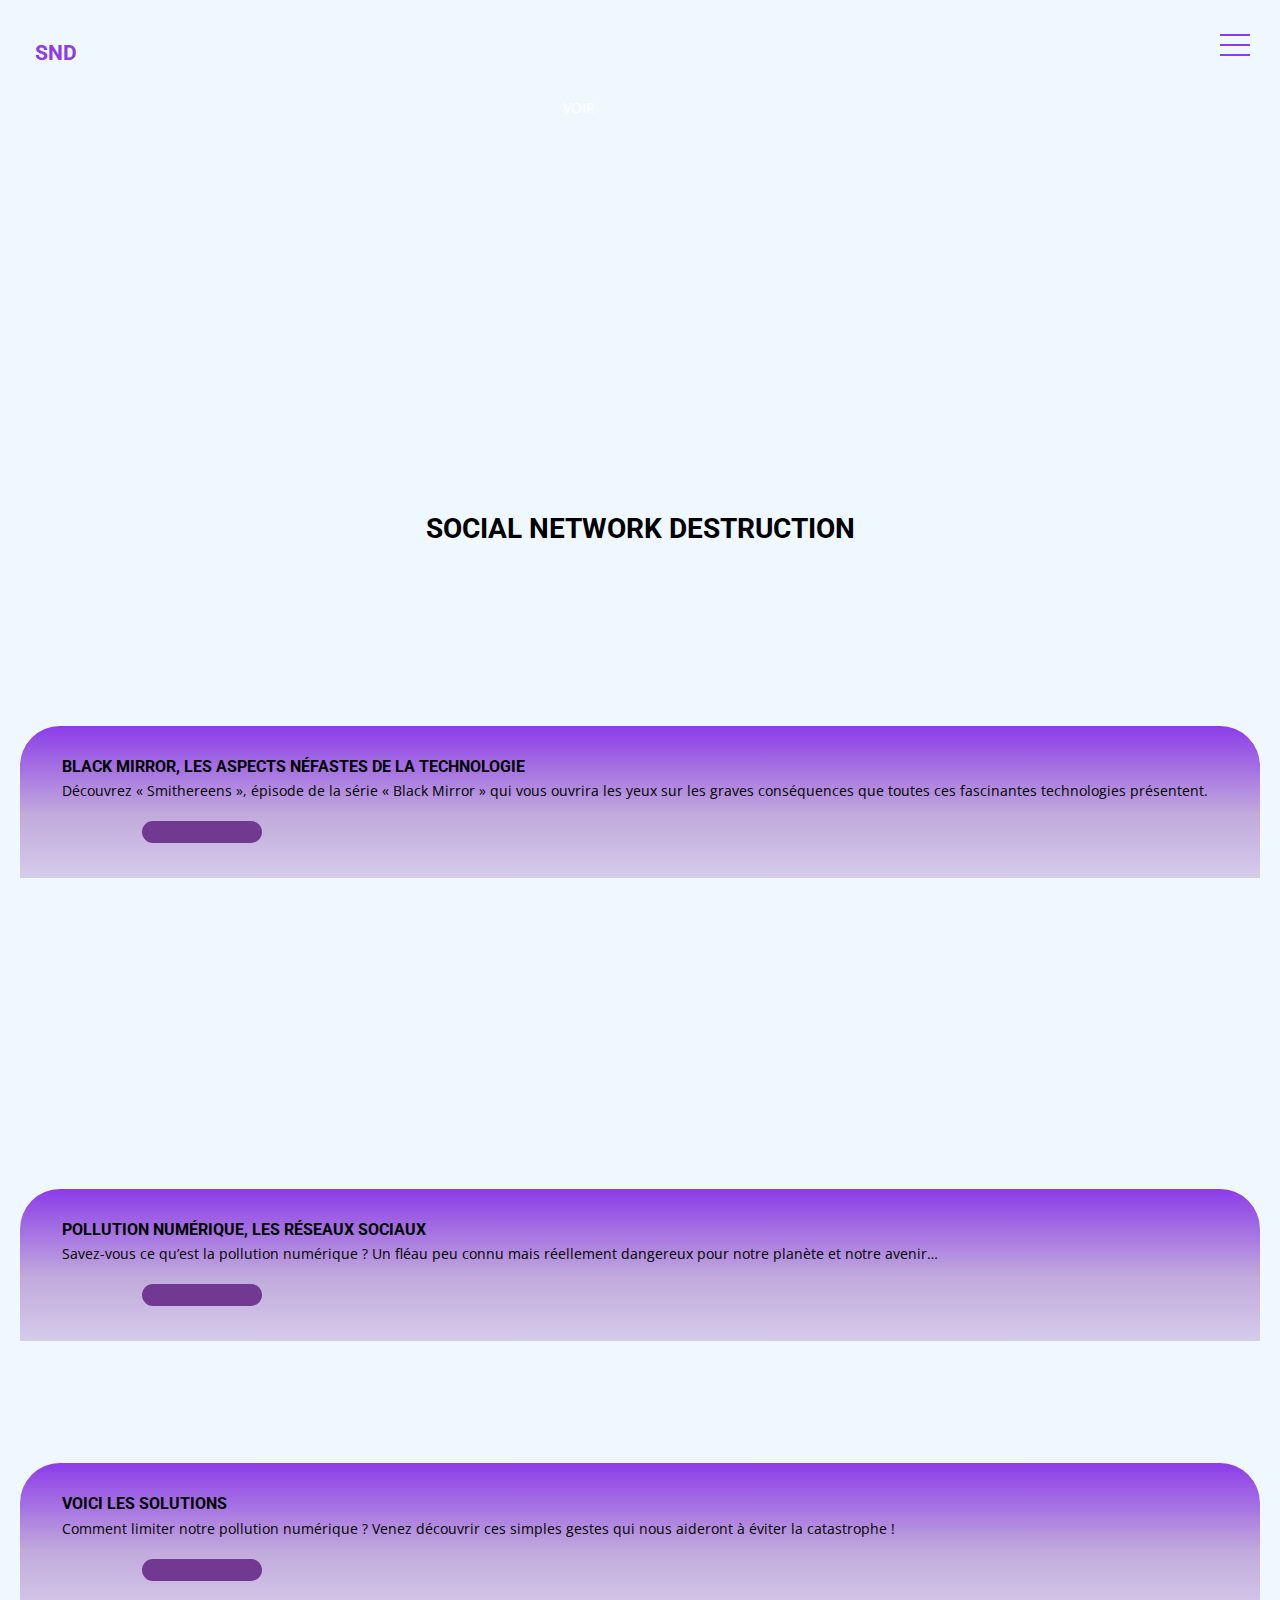
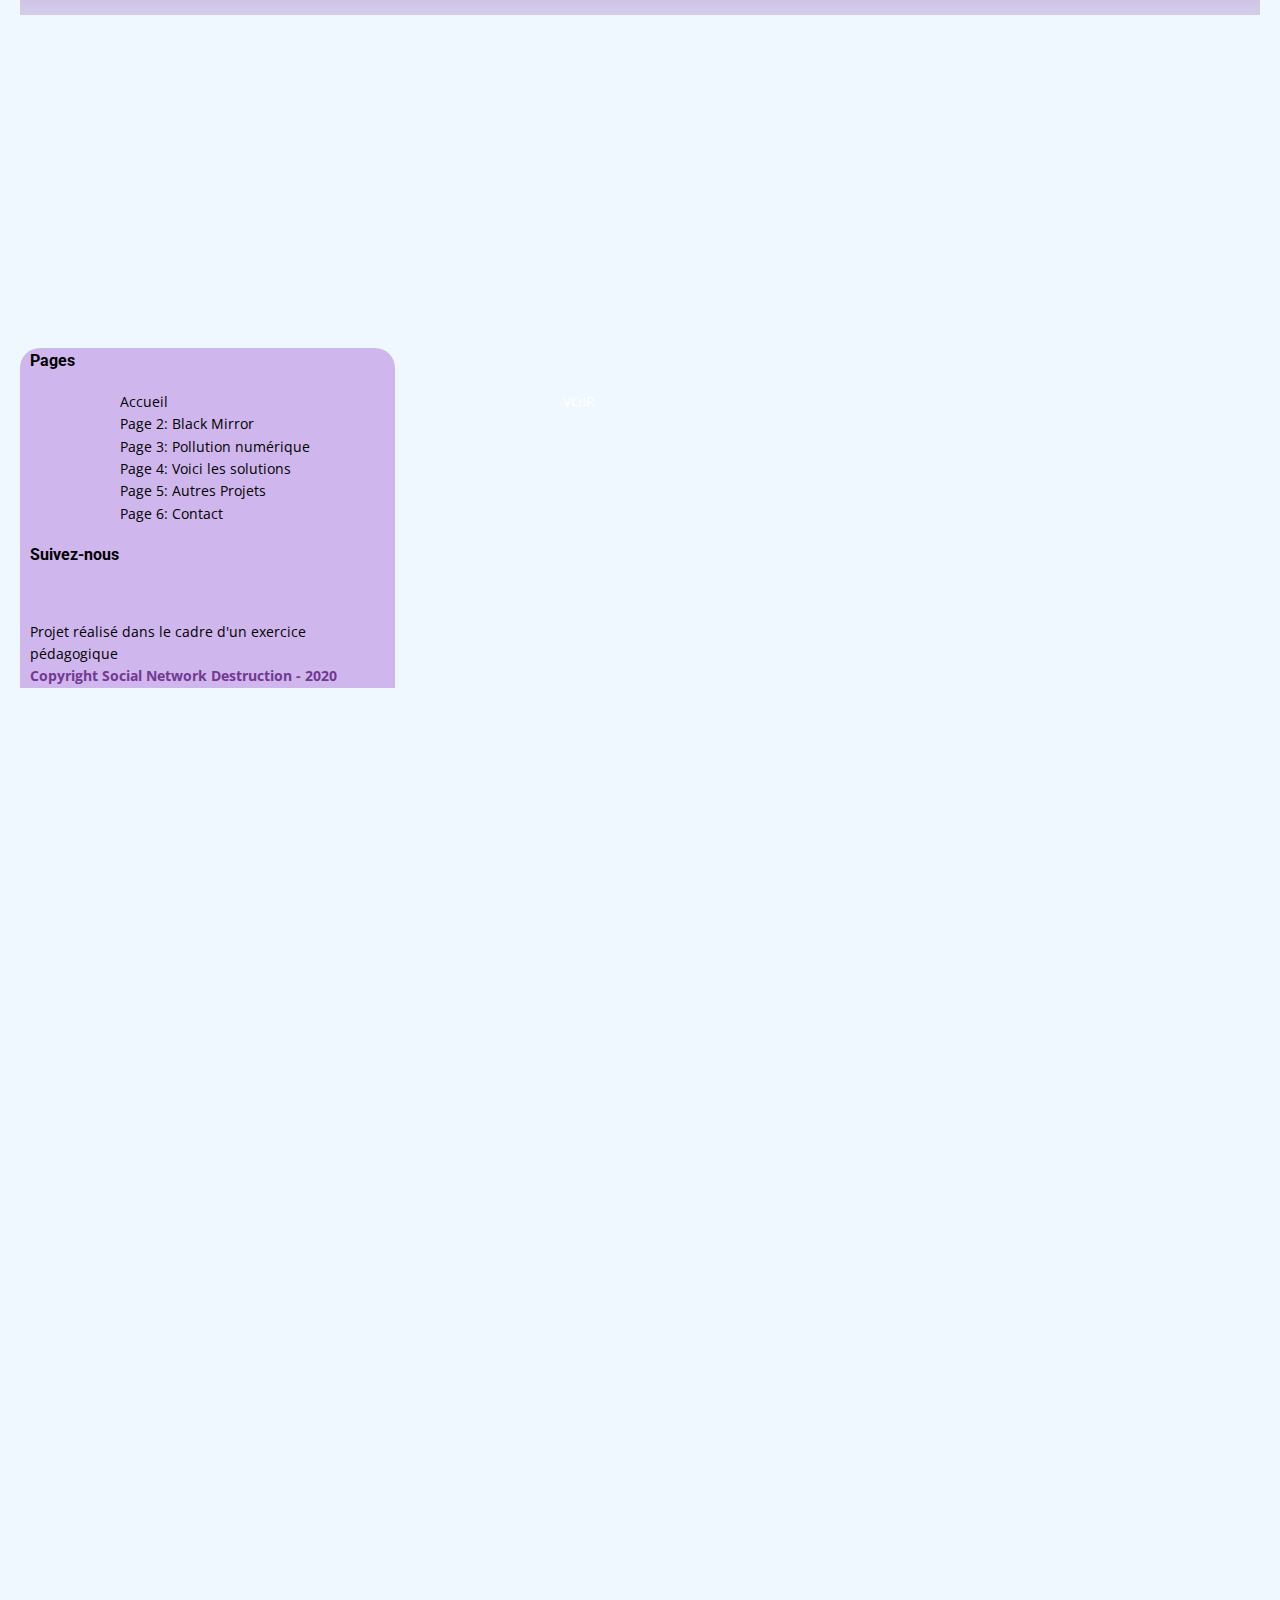
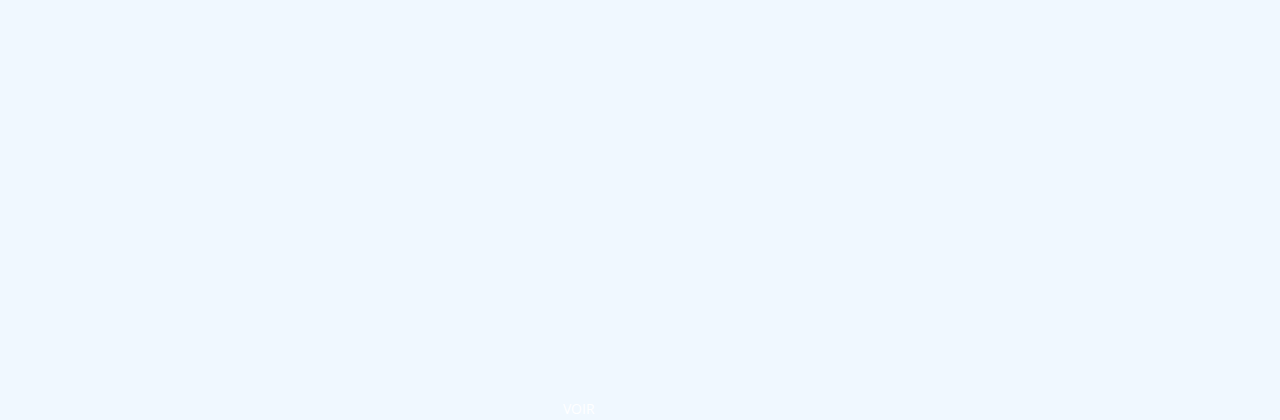
==== commit c528f1a9: "Retouche logo" ====
--- a/index.html
+++ b/index.html
@@ -14,7 +14,8 @@
 </head>
 <body>
 <header>
-    <div class="logo"><a href="index.html"><img src="img/LOGO_HAMZA.png" alt=""></a></div>
+    <div class="logo"><a href="index.html"><img src="img/LOGO_HAMZA.png" alt=""><h2>SND</h2></a></div>
+
 
     <div class="nav-toggle" onclick="document.documentElement.classList.toggle('menu-open') ">
         <div class="nav-toggle-bar"></div>
--- a/css/mescss/typography.css
+++ b/css/mescss/typography.css
@@ -13,6 +13,11 @@
     font-size: 1.4rem;
     line-height: 1.6;
     margin: 0 20px;
+}
+header h2{
+    margin-top: 0;
+    margin-left: 0;
+    color: #8C3CE8;
 }
 
 a {
--- a/css/mescss/styles-graphique.css
+++ b/css/mescss/styles-graphique.css
@@ -48,8 +48,12 @@
 
 .logo img {
     max-width: 8%;
-
-}
+    margin-left: 5px;
+
+    
+
+}
+
 
 footer img {
     max-width: 8%;
@@ -111,7 +115,7 @@
 
 .couleurfooter {
     width: 375px;
-    height: 360px;
+    height: 340px;
     padding: 0;
     background-color: #cfb6ed;
     border-bottom-width: 0;
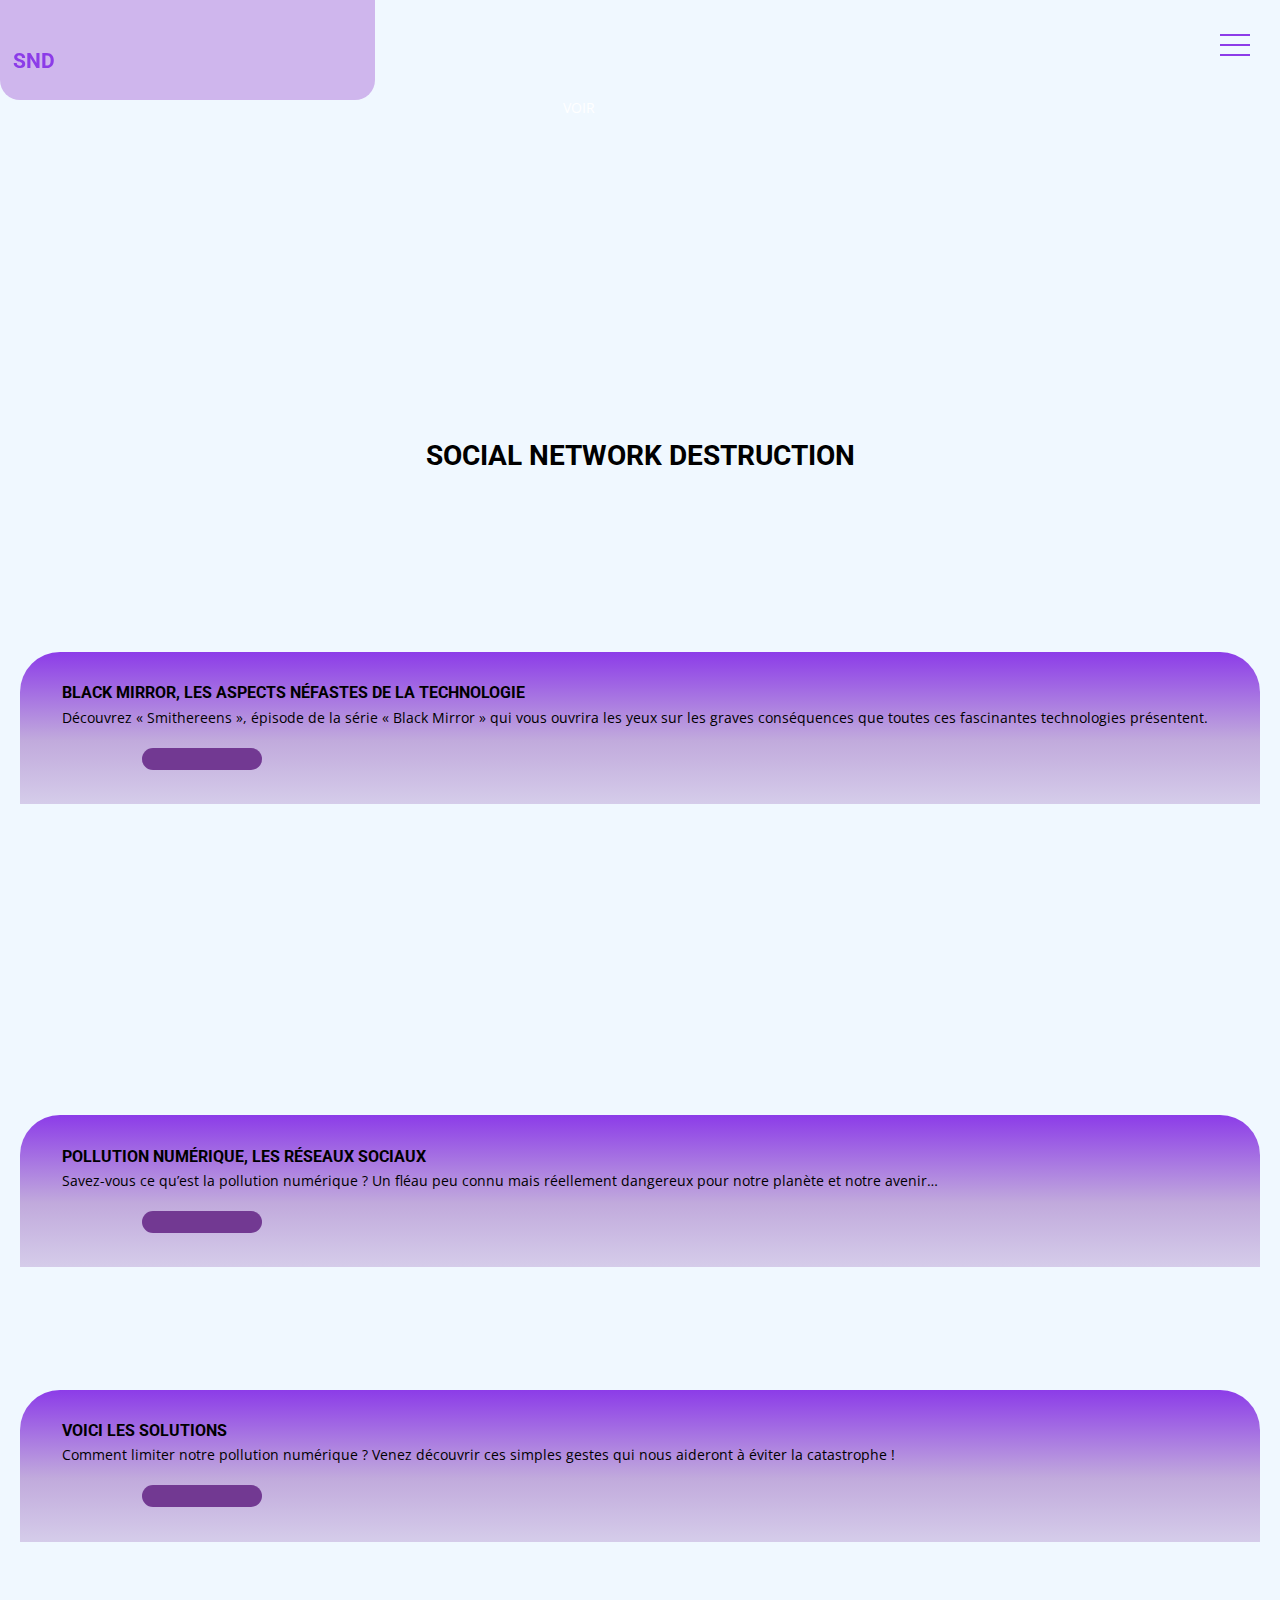
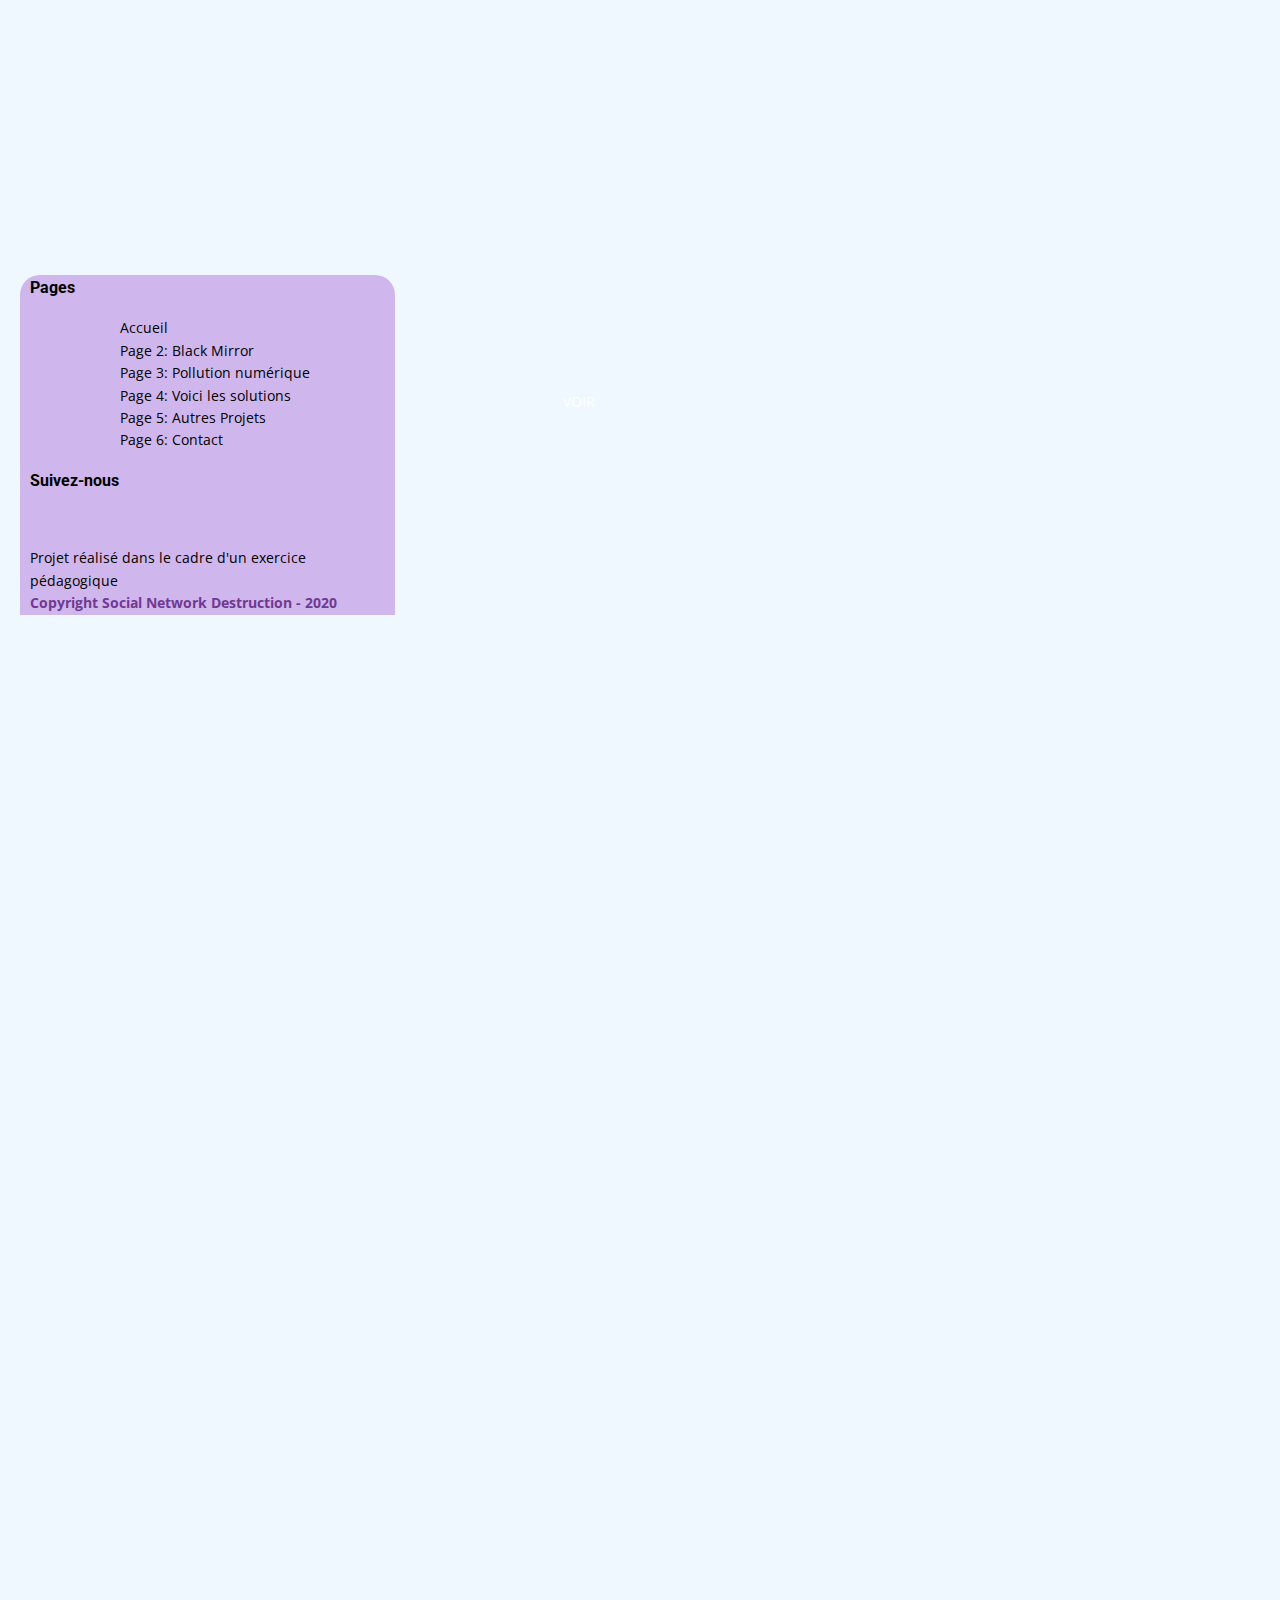
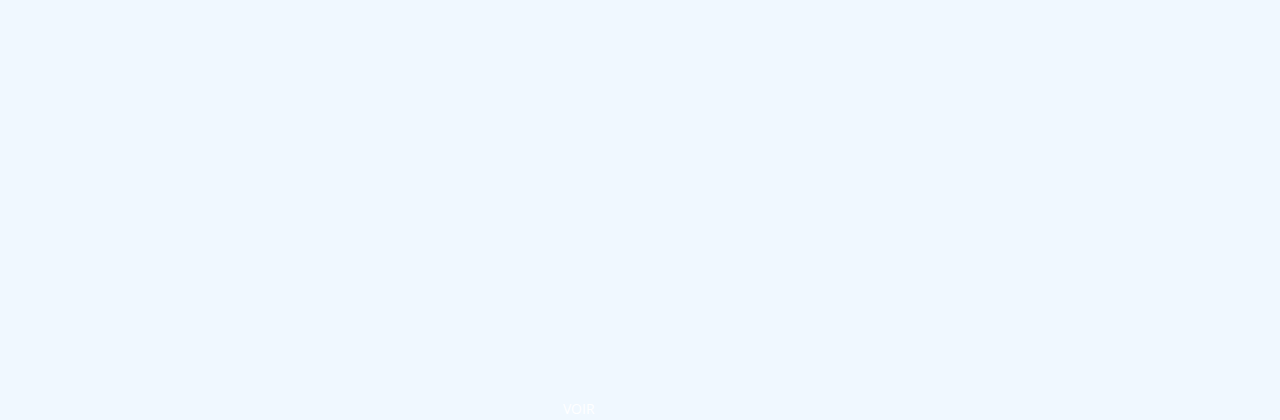
==== commit a966779a: "header" ====
--- a/index.html
+++ b/index.html
@@ -13,7 +13,7 @@
 
 </head>
 <body>
-<header>
+<header class="couleurheader">
     <div class="logo"><a href="index.html"><img src="img/LOGO_HAMZA.png" alt=""><h2>SND</h2></a></div>
 
 
--- a/css/mescss/typography.css
+++ b/css/mescss/typography.css
@@ -15,9 +15,10 @@
     margin: 0 20px;
 }
 header h2{
-    margin-top: 0;
-    margin-left: 0;
+    margin-top: 45px;
+    margin-left: 13px;
     color: #8C3CE8;
+    position: fixed;
 }
 
 a {
--- a/css/mescss/styles-graphique.css
+++ b/css/mescss/styles-graphique.css
@@ -26,7 +26,19 @@
     text-align: center;
     text-transform: uppercase;
 }
-
+.logo {
+    width: 375px;
+    height: 100px;
+    background-color: #cfb6ed;
+    border-bottom-width: 0;
+    margin-top: 0;
+    border-radius:  0 0 20px 20px;
+    margin-left: 0;
+    position: absolute;
+    top: 0;
+    left: 0 ;
+    background-attachment: fixed;
+}
 
 .blur h1 {
 
@@ -47,10 +59,9 @@
 }
 
 .logo img {
-    max-width: 8%;
+    max-width: 15%;
     margin-left: 5px;
-
-    
+    position: fixed;
 
 }
 
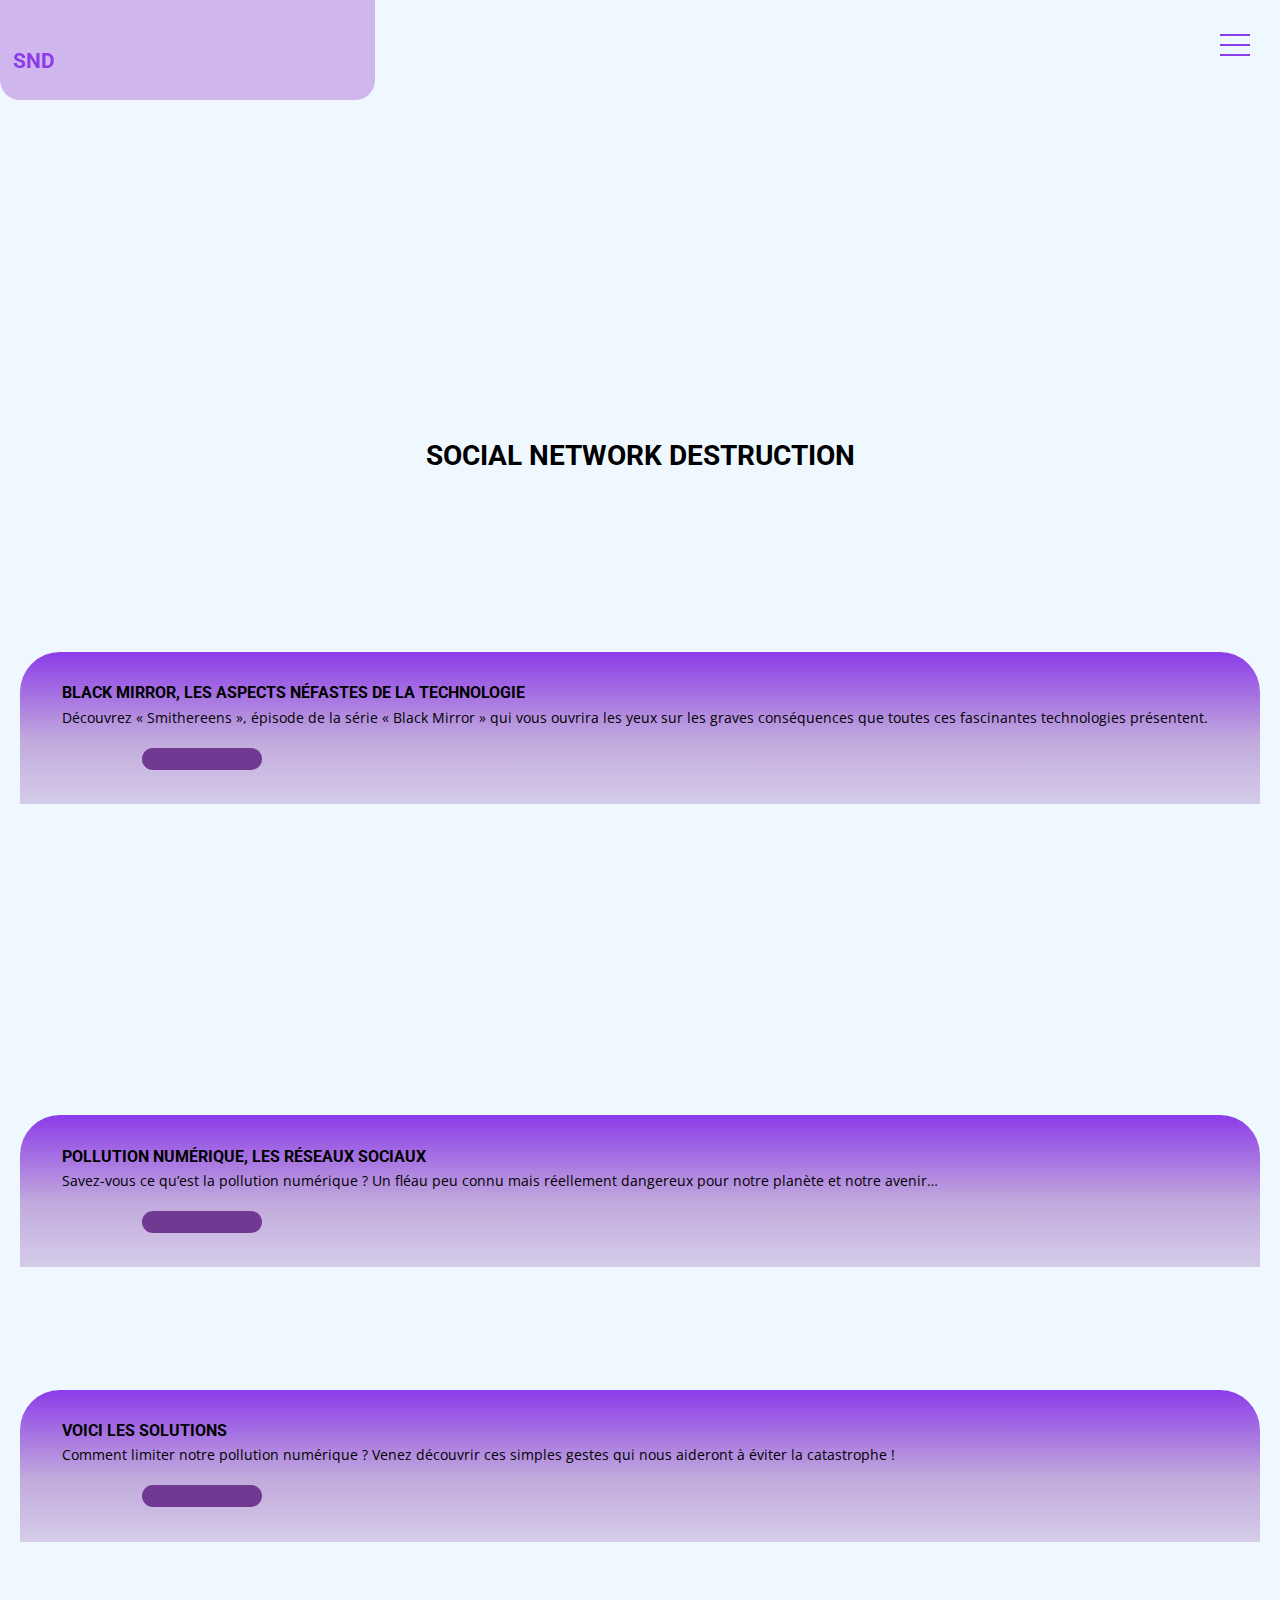
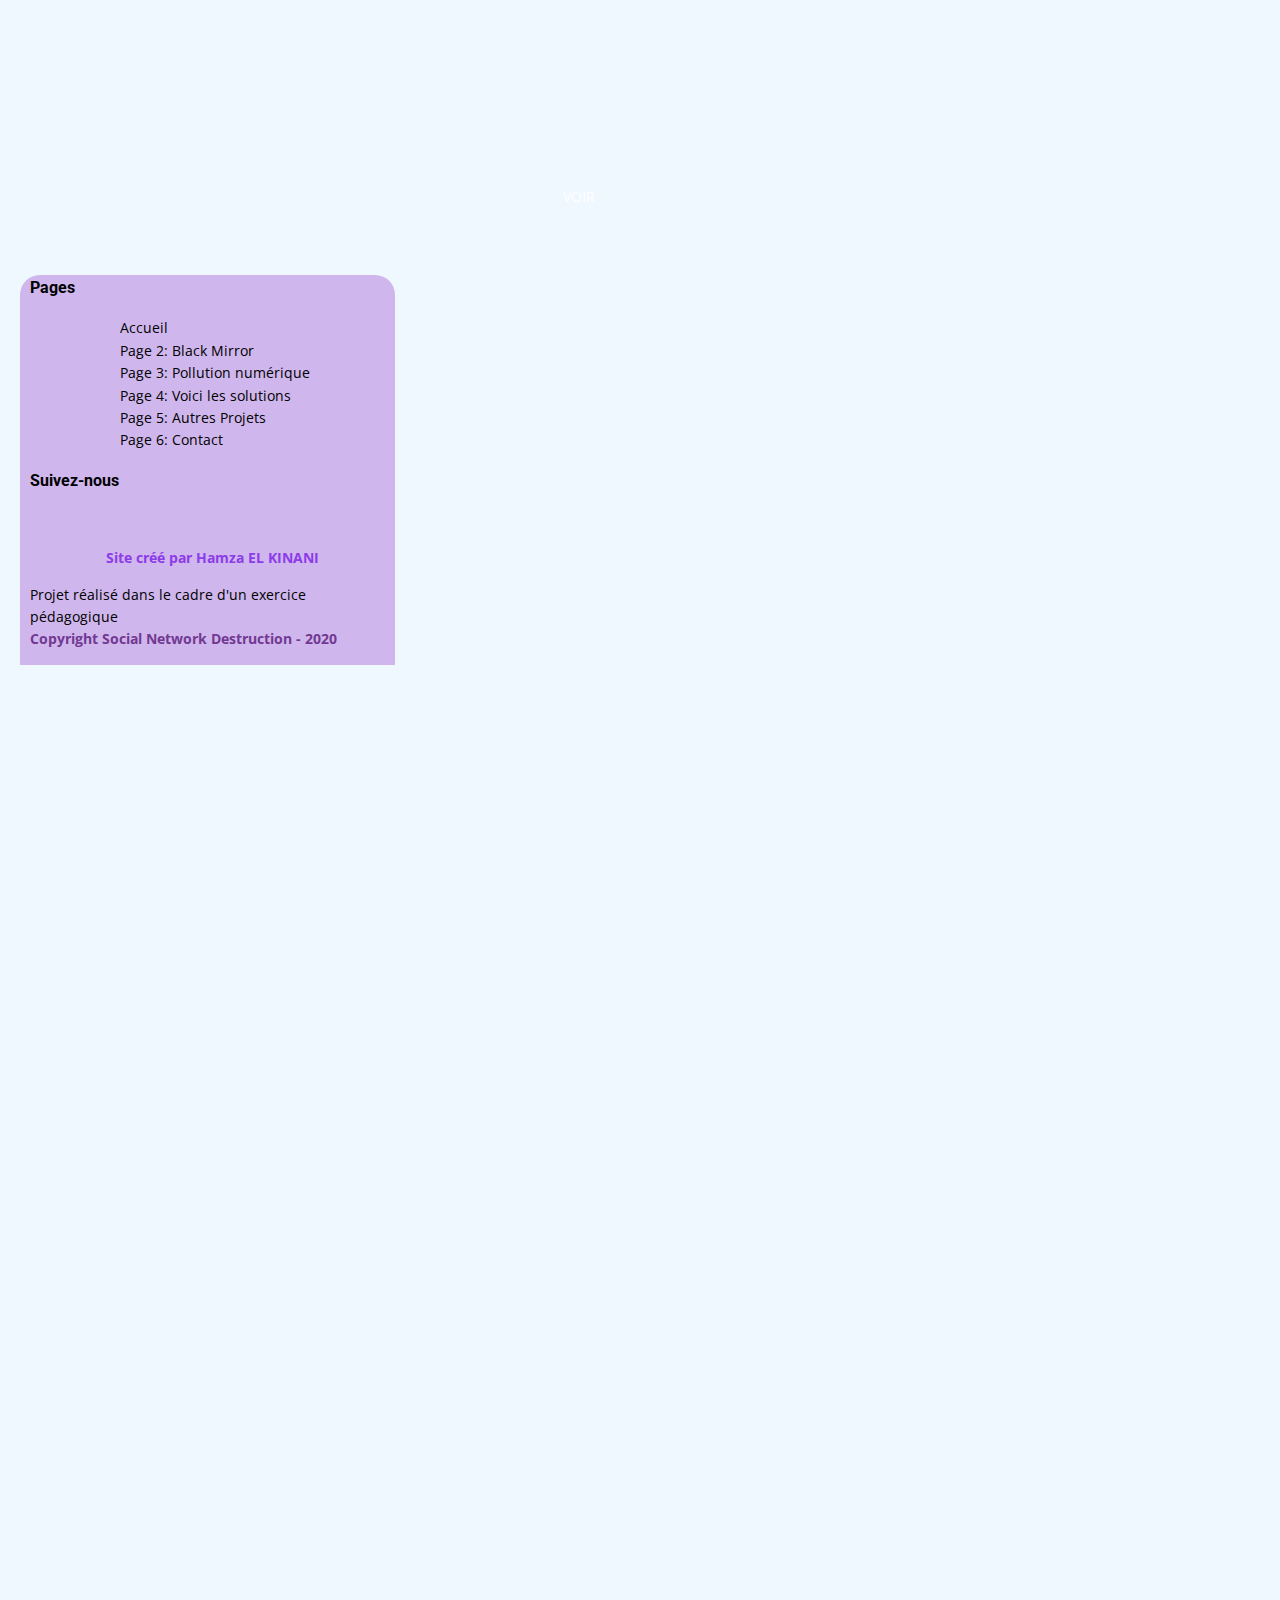
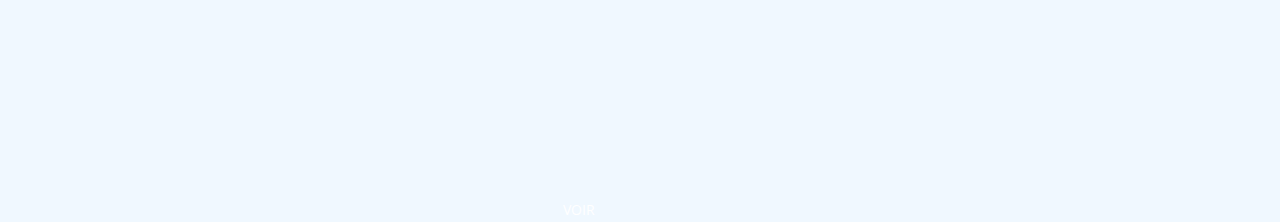
==== commit e93faea1: "AUtres projets + reglages" ====
--- a/index.html
+++ b/index.html
@@ -26,7 +26,7 @@
             <li><a href="black-mirror.html">Black Mirror</a></li>
             <li><a href="pollution.html">Pollution Numérique</a></li>
             <li><a href="solutions.html">Solutions</a></li>
-            <li><a href="a-propos.html">A propos</a></li>
+            <li><a href="a-propos.html">Autres Projets</a></li>
             <li><a href="contact.html">Contact</a></li>
         </ul>
     </nav>
@@ -92,7 +92,7 @@
         <a href="https://www.facebook.com/mmimontbeliard"><img class="fb" src="img/iconmonstr-facebook-4.svg"alt=""></a>
         <a href="https://www.linkedin.com/school/mmimontbeliard"><img class="linkedin" src="img/linkedin.png" alt=""></a>
 
-
+        <p class="hamza">Site créé par Hamza EL KINANI</p>
         <p>Projet réalisé dans le cadre d'un exercice pédagogique</p>
         <span>Copyright Social Network Destruction - 2020</span>
     </div>
--- a/css/mescss/typography.css
+++ b/css/mescss/typography.css
@@ -34,11 +34,15 @@
     background-color: #CFB6ED;
     color: black;
     padding:20px ;
+    border-radius: 20px 20px;
+    margin-bottom: 100px;
 }
 .caroussel2{
-    background-color: #555555;
-    color: black;
+    background-color: #8C3CE8;
+    color: #000000;
     padding:20px ;
+    border-radius: 20px 20px;
+    margin-bottom: 70px;
 }
 .caroussel2 img{
 max-width: 200px;
@@ -63,10 +67,10 @@
 }
 ::-webkit-scrollbar{
     height: 2px;
-    background-color: tomato;
+    background-color: white;
 }
 ::-webkit-scrollbar-thumb{
-    background-color: tomato;
+    background-color: white;
 }
 
 .menu{
@@ -126,15 +130,15 @@
 }
 
 .boutonvoir1 a {
-    bottom: 61vw;
+    bottom: 76.5vw;
 }
 
 .boutonvoir2 a {
-    bottom: -87vw;
+    bottom: -71vw;
 }
 
 .boutonvoir3 a{
-    bottom: -212.5vw;
+    bottom: -197vw;
 }
 
 .contact h3, .rubriques h3{
@@ -161,4 +165,29 @@
 }
  .accueil img{
 
- }+ }
+
+ .contactez {
+     color: #8C3CE8;
+
+
+
+ }
+ .hamza {
+     text-align: center;
+     position: center;
+     color: #8C3CE8 ;
+     font-weight: bold;
+ }
+.caroussel2 h4{
+    color: #cfb6ed;
+    font-family: 'Open Sans', sans-serif;
+
+}
+.caroussel2 h3{
+    text-transform: uppercase;
+}
+.caroussel h3 {
+
+    text-transform: uppercase;
+}--- a/css/mescss/styles-graphique.css
+++ b/css/mescss/styles-graphique.css
@@ -59,8 +59,8 @@
 }
 
 .logo img {
-    max-width: 15%;
-    margin-left: 5px;
+    max-width:7%;
+    margin-left: 18px;
     position: fixed;
 
 }
@@ -126,7 +126,7 @@
 
 .couleurfooter {
     width: 375px;
-    height: 340px;
+    height: 390px;
     padding: 0;
     background-color: #cfb6ed;
     border-bottom-width: 0;
@@ -282,54 +282,64 @@
 
 .Rectangle-67 {
     width: 330px;
-    height: 633px;
-    margin: 53px 25px 90px 20px;
+    height: 680px;
+    margin: 10px  15px ;
     padding: 21px 12px 27px 9px;
     border-radius: 36px;
     background-color: rgba(152, 100, 214, 0.3);
 }
-
 .Rectangle-68 {
-    width: 154px;
-    height: 41px;
-    margin: 60px 5px 24px 2px;
+    width: 100px;
+    height: 31px;
+    margin: 24px 5px 17px 5px;
+    padding: 8px 49px 5px 17px;
+    border-radius: 25px;
+    background-color: rgba(255, 255, 255, 0.5);
+}
+.Rectangle-69 {
+    width: 170px;
+    height: 35px;
+    margin: 35px 5px 15px 5px;
+    padding: 5px 49px 5px 17px;
+    border-radius: 25px;
+    background-color: rgba(255, 255, 255, 0.5);
+}
+.Rectangle-71 {
+    width: 250px;
+    height: 35px;
+    margin: 35px 5px 35px 5px;
     padding: 8px 49px 5px 17px;
     border-radius: 21px;
-    background-color: #efe7f9;
-}
-.Rectangle-69 {
-    width: 139px;
-    height: 41px;
-    margin: 60px 9px 24px 5px;
-    padding: 8px 63px 11px 16px;
-    border-radius: 21px;
     background-color: rgba(255, 255, 255, 0.5);
+
 }
 .Rectangle-72 {
-    width: 303px;
-    height: 191px;
-    margin: 5px 4px 64px 2px;
+    width: 190px;
+    height: 120px;
+    margin: 5px 5px 64px 5px;
     padding: 10px 120px 125px 17px;
     border-radius: 21px;
     background-color: rgba(255, 255, 255, 0.5);
 }
-.Rectangle-70 {
-    width: 303px;
-    height: 41px;
-    margin: 24px 6px 8px 0;
-    border-radius: 21px;
-    background-color: rgba(255, 255, 255, 0.5);
-}
-.Rectangle-71 {
-    width: 303px;
-    height: 41px;
-    margin: 8px 6px 29px 0;
-    border-radius: 21px;
-    background-color: rgba(255, 255, 255, 0.5);
-}
-.multi-support{
+.Rectangle-73 {
+    width: 168px;
+    height: 43px;
+    margin-left: 50px;
+    padding: 14px 26px 4px 28px;
+    border-radius: 27px;
+    background-color: #8c3ce8;
+}
+button,input{
+    background-color: transparent;
+    border: none;
+    text-decoration: none;
+
+}
+.multi-support {
     max-width: 90%;
     margin-bottom: 0;
     margin-top: 0;
-
-}+}
+
+
+
